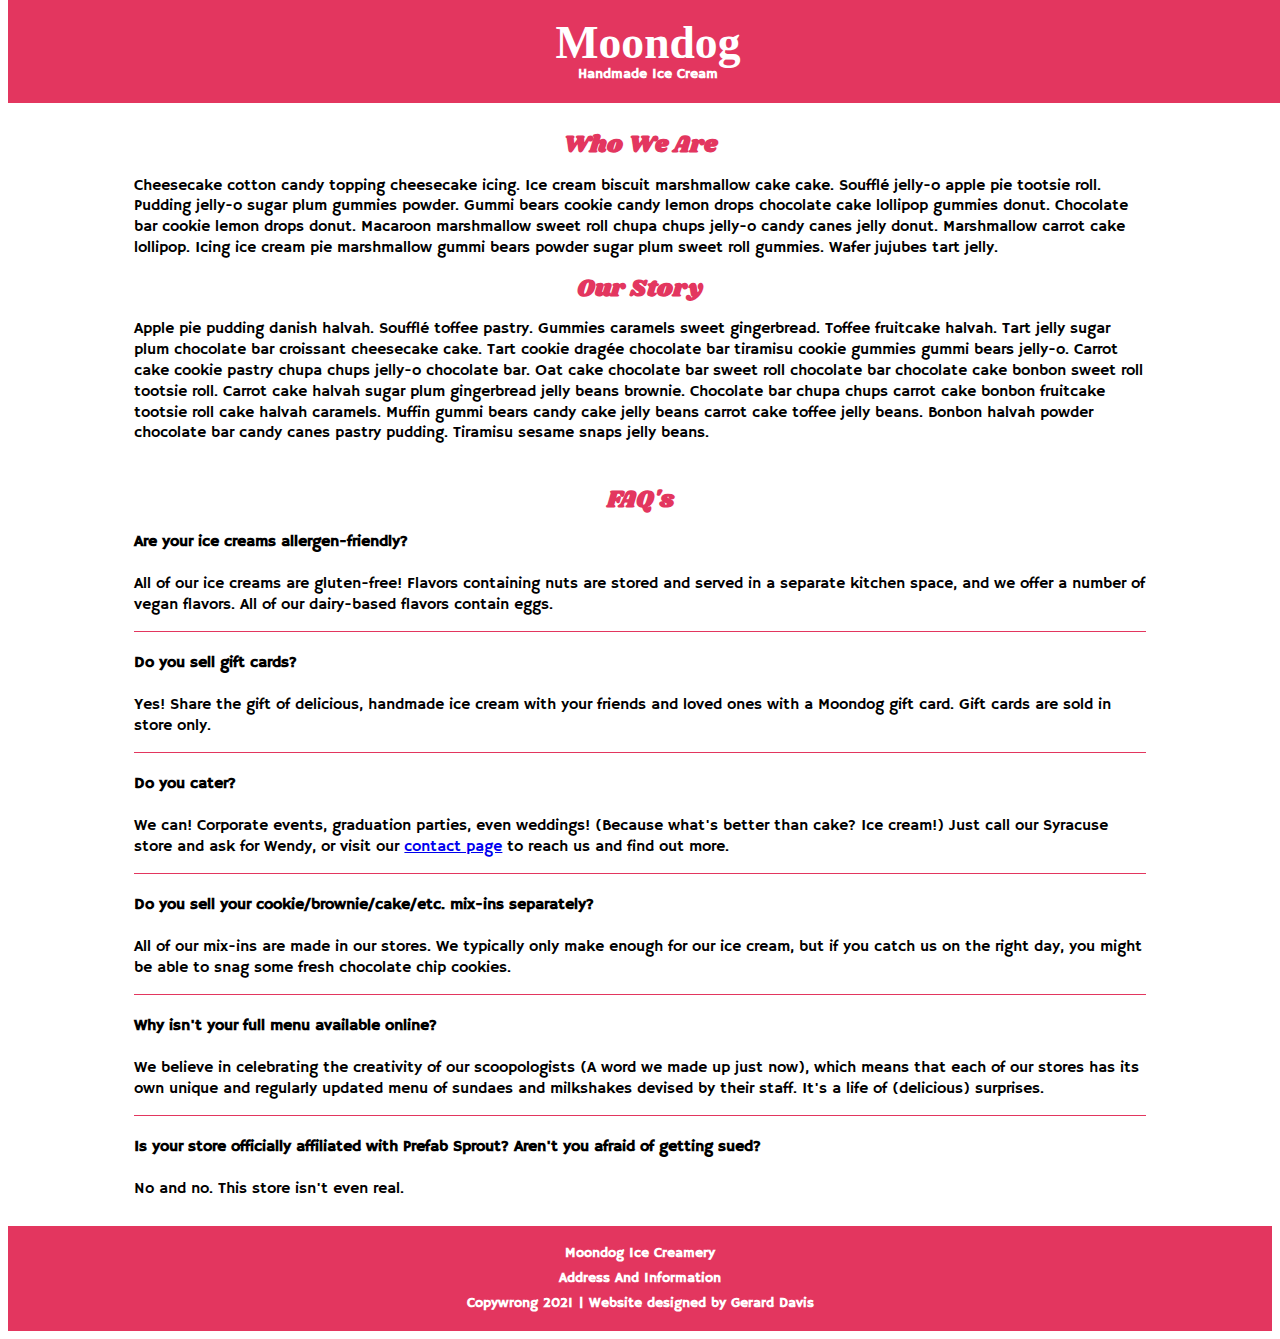
==== about/index.html @ f64e9093 "Initial commit for about page" ====
<!DOCTYPE html>

<html>
<head>
  <title>Moondog Ice Creamery</title>

  <link rel="stylesheet" href="../css/main.css">
  <link rel="stylesheet" href="../css/normalize.css">

  <link rel="preconnect" href="https://fonts.gstatic.com">
  <link href="https://fonts.googleapis.com/css2?family=Shrikhand&family=Fontdiner+Swanky&family=Hammersmith+One&display=swap" rel="stylesheet">
</head>

<body>
  <header>
    <img class="logo" src="" alt="Moondog Ice Creamery Logo">
      <div class="title">
        <a href="../index.html">
          <h1>Moondog</h1>
          <h4>Handmade Ice Cream</h4>
        </a>
      </div>
    <nav class="navmenu">
      <ul>
        <a href="../index.html">
          <li>Home</li>
        </a>
        <a href="../flavors/index.html">
          <li>Flavors</li>
        </a>
        <a href="../locations/index.html">
          <li>Locations</li>
        </a>
        <span>
          <li>About Us</li>
        </span>
        <a href="../contact/index.html">
          <li>Contact</li>
        </a>
      </ul>
    </nav>
  </header>

  <body>
    <section id="about-page">
      <div class="content-wrapper">
        <div class="bio">
          <article class="about-us">
            <h2>Who We Are</h2>
            <p>Cheesecake cotton candy topping cheesecake icing. Ice cream biscuit marshmallow cake cake. Soufflé jelly-o apple pie tootsie roll. Pudding jelly-o sugar plum gummies powder. Gummi bears cookie candy lemon drops chocolate cake lollipop gummies donut. Chocolate bar cookie lemon drops donut. Macaroon marshmallow sweet roll chupa chups jelly-o candy canes jelly donut. Marshmallow carrot cake lollipop. Icing ice cream pie marshmallow gummi bears powder sugar plum sweet roll gummies. Wafer jujubes tart jelly.</p>
          </article>
          <article class="our-story">
            <h2>Our Story</h2>
            <p>Apple pie pudding danish halvah. Soufflé toffee pastry. Gummies caramels sweet gingerbread. Toffee fruitcake halvah. Tart jelly sugar plum chocolate bar croissant cheesecake cake. Tart cookie dragée chocolate bar tiramisu cookie gummies gummi bears jelly-o. Carrot cake cookie pastry chupa chups jelly-o chocolate bar. Oat cake chocolate bar sweet roll chocolate bar chocolate cake bonbon sweet roll tootsie roll. Carrot cake halvah sugar plum gingerbread jelly beans brownie. Chocolate bar chupa chups carrot cake bonbon fruitcake tootsie roll cake halvah caramels. Muffin gummi bears candy cake jelly beans carrot cake toffee jelly beans. Bonbon halvah powder chocolate bar candy canes pastry pudding. Tiramisu sesame snaps jelly beans.</p>
          </article>
        </div>
      </div>
    </section>
    <section id="faqs">
      <div class="content-wrapper">
        <div class="faq">
          <h2 class="small-title">FAQ's</h2>
          <article class="q-and-a">
            <h4 class="question">Are your ice creams allergen-friendly?</h4>
            <p class="answer">All of our ice creams are gluten-free! Flavors containing nuts are stored and served in a separate kitchen space, and we offer a number of vegan flavors. All of our dairy-based flavors contain eggs.</p>
          </article>
          <article class="q-and-a">
            <h4 class="question">Do you sell gift cards?</h4>
            <p class="answer">Yes! Share the gift of delicious, handmade ice cream with your friends and loved ones with a Moondog gift card. Gift cards are sold in store only.</p>
          </article>
          <article class="q-and-a">
            <h4 class="question">Do you cater?</h4>
            <p class="answer">We can! Corporate events, graduation parties, even weddings! (Because what's better than cake? Ice cream!) Just call our Syracuse store and ask for Wendy, or visit our <a href="../contact/index.html"</p>contact page</a> to reach us and find out more.</a>
          </article>
          <article class="q-and-a">
            <h4 class="question">Do you sell your cookie/brownie/cake/etc. mix-ins separately?</h4>
            <p class="answer">All of our mix-ins are made in our stores. We typically only make enough for our ice cream, but if you catch us on the right day, you might be able to snag some fresh chocolate chip cookies.</p>
          </article>
          <article class="q-and-a">
            <h4 class="question">Why isn't your full menu available online?</h4>
            <p class="answer">We believe in celebrating the creativity of our scoopologists (A word we made up just now), which means that each of our stores has its own unique and regularly updated menu of sundaes and milkshakes devised by their staff. It's a life of (delicious) surprises.</p>
          </article>
          <article class="q-and-a">
            <h4 class="question">Is your store officially affiliated with Prefab Sprout? Aren't you afraid of getting sued?</h4>
            <p class="answer-last">No and no. This store isn't even real.</p>
          </article>
        </div>
      </div>
    </section>
  </body>
  
  <footer>
    <h6>Moondog Ice Creamery</h6>
    <h6>Address And Information</h6>
    <h6>Copywrong 2021 | Website designed by Gerard Davis</h6>
  </footer>
</html>
---- css/main.css ----
header {
  display: flex;
  justify-content: center;
  background-color: #e3365f;
  flex-flow: row wrap;
  justify-content: center;
  position: fixed;
  width: 100%;
  top: 0;
  z-index: 10;
  padding: 16px 0 0 0;
}

header a {
  flex-basis: 100%;
  text-decoration: none;
}

header img {
  display: none;
}

header h1 {
  color: #fff;
  font-family: "Fontdiner Swanky", serif;
  font-size: 2.85em;
  text-align: center;
  flex-basis: 100%;
  margin: 0;
}

header h4 {
  margin-top: -.25em;
  font-size:.9em;
  color: #fff;
  font-family: "Hammersmith One", sans-serif;
  text-align: center;
}

header .navmenu {
  display: none;
}

.section-title {
  display: flex;
  justify-content: center;
  align-items: center;
  padding: 100px 0 0 0;
  text-align: center;
  font-family: "Hammersmith One", sans-serif;
  flex-basis: 60%;
  color: #e3365f;
  font-size: 2em;
  text-transform: uppercase;
}

/*******HOME PAGE*****/

.home {
  width: 100%;
  margin: 100px 0 0 0;
}

.home h2{
  font-family: "Shrikhand", serif;
  text-shadow: 1px 1px 16px #e8b7c3;
  font-size: 5em;
  text-align: center;
}

.home a {
  text-decoration: none;
  color: #fff;
}

#flavors {
  display: flex;
  background: url("../img/vanilla-splash.jpg") center left no-repeat pink;
  justify-content: center;
  align-items: center;
  padding: 125px 0;
  border-bottom: solid 5px #e8b7c3;
}

#locations {
  display: flex;
  background: url("../img/ice-cream-case.jpg") left no-repeat pink;
  justify-content: center;
  align-items: center;
  padding: 125px 0;
  border-top: solid 5px #e8b7c3;
  border-bottom: solid 5px #e8b7c3;
}

#about {
  display: flex;
  background: url("../img/family.jpg") top no-repeat pink;
  justify-content: center;
  align-items: center;
  padding: 125px 0;
  border-top: solid 5px #e8b7c3;
  border-bottom: solid 5px #e8b7c3;
}

#contact {
  display: flex;
  background: url("../img/cones.jpg") center no-repeat pink;
  justify-content: center;
  align-items: center;
  padding: 125px 0;
  border-top: solid 5px #e8b7c3;
}

/******FLAVORS*****/

.flavor-menu {
  display: flex;
  justify-content: center;
  flex-flow: row wrap;
  background: url("../img/strawberry-splash.jpg") center no-repeat pink;
  background-size: cover;
}

.flavor-menu .content-wrapper {
  flex-basis: 60%;
  justify-content: center;
}

.flavor {
  padding: 3px 0;
  margin: 10px 0;
  background-color: #fff;
  border: solid 3px #e3365f;
  border-radius: 5px;
  justify-content: center;
  align-items: center;
  display: flex;
  flex-flow: row wrap;
}

.flavor-menu ul {
  justify-content: center;
  padding: 0;
}

.flavor-menu ul li {
  list-style-type: none;
  flex-basis: 65%;
  font-family: "Hammersmith One", sans-serif;
  font-size: 1rem;
  align-item: center;
}

.flavor h5{
  font-size: 1.5rem;
  margin: 10px 0 -10px 0;
  font-family: "Shrikhand", sans-serif;
}

.flav-scoop {
  width: 100px;
  border-radius: 50%;
  margin-right: 10px;
}

footer {
  background-color: #e3365f;
  display: flex;
  flex-flow: column;
  justify-content: center;
  align-items: center;
  color: #fff;
  padding: 15px 0;
}

footer h6 {
  font-size: .875em;
  margin: .25em 0;
  font-family: "Hammersmith One", sans-serif;
}

/***** LOCATIONS ****/

#location-menu {
  display: flex;
  justify-content: center;
  flex-flow: row wrap;
}

#location-menu .content-wrapper {
  display: flex;
  justify-content: center;
  flex-flow: row wrap;
  flex-basis: 90%;
}

#location-menu h3 {
  text-align: center;
  font-family: "Hammersmith One", sans-serif;
  font-size: 1.75rem;
  width: 100%;
  text-transform: uppercase;
  color: #e3365f;
}

#location-menu h4 {
  font-style: normal;
  width: 100%;
  margin: .5em 0;
  font-size: 1.2em;
  color: #e3365f;
}

#location-menu article {
  display: flex;
  flex-basis: 100%;
  flex-flow: row wrap;
  justify-content: center;
  font-family: "Hammersmith One", sans-serif;
  padding-bottom: 25px;
}

.map {
  position: relative;
  flex-basis: 60%;
  padding-bottom: 40%;
  height: 0;
  overflow: hidden;
  margin-bottom: 20px;
  border: solid 6px #e3365f;
  border-radius: 20px;
}

.map iframe {
  position: absolute;
  top: 0;
  left: 0;
  width: 100%;
  height: 100%;
}

.syracuse-location,
.dewitt-location {
  border-bottom: 1px solid #e3365f;
}

.location-details {
  display: flex;
  flex-basis: 80%;
  justify-content: center;
  align-items: baseline;
  font-size: 1.35rem;
}

address {
  border-right: 1px solid #e3365f;
  padding-bottom: 10px;
  display: flex;
  flex-flow: row wrap;
  flex-basis: 45%;
  text-align: right;
  padding-right: 30px;
  margin: 0;
  line-height: 1.4em;
}

.location-address,
.location-phone {
  flex-basis: 100%;
}

.hours {
  display: flex;
  flex-flow: row wrap;
  flex-basis: 45%;
  padding-left: 30px;
  margin: 0;
}

.hours ul{
  padding: 0;
  list-style: none;
  margin-top: .5em;
  line-height: 1.6em;
}

/*****ABOUT*****/

#about-page {
  margin-top: 115px;
}

#about-page h2,
#faqs h2 {
  text-align: center;
  font-family: "shrikhand", sans-serif;
  color: #e3365f;
}

#about-page,
#faqs {
  font-family: "hammersmith one", sans-serif;
  line-height: 1.3rem;
  font-size: 1em;
  display: flex;
  flex-flow: row wrap;
  justify-content: center;
}

#about-page .content-wrapper,
#faqs .content-wrapper {
  display: flex;
  flex-basis: 80%;
  padding-bottom: 10px;
}

.answer {
  padding-bottom: 15px;
  border-bottom: solid 1px #e3365f;
}
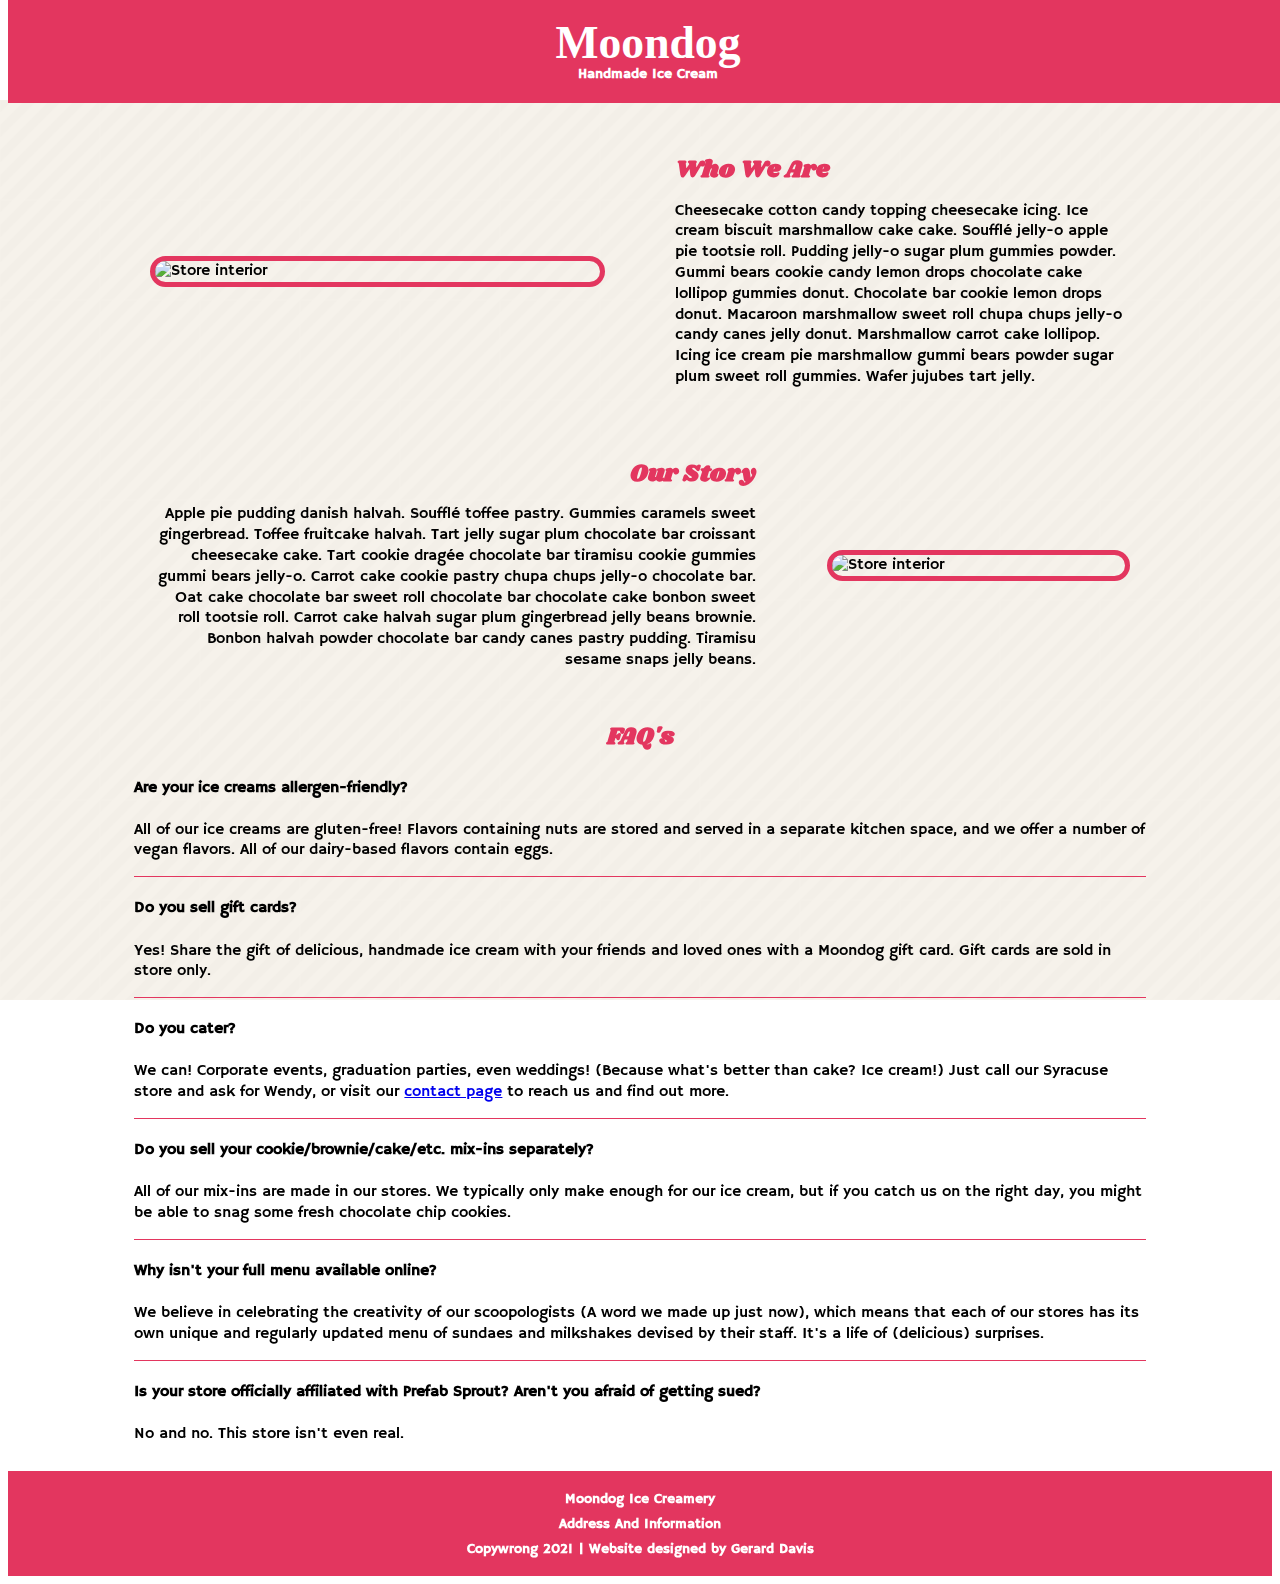
==== commit b7c61b2d: "Added background and updated colors" ====
--- a/about/index.html
+++ b/about/index.html
@@ -43,20 +43,29 @@
 
   <body>
     <section id="about-page">
+      <div class="page-background"></div>
       <div class="content-wrapper">
         <div class="bio">
           <article class="about-us">
-            <h2>Who We Are</h2>
-            <p>Cheesecake cotton candy topping cheesecake icing. Ice cream biscuit marshmallow cake cake. Soufflé jelly-o apple pie tootsie roll. Pudding jelly-o sugar plum gummies powder. Gummi bears cookie candy lemon drops chocolate cake lollipop gummies donut. Chocolate bar cookie lemon drops donut. Macaroon marshmallow sweet roll chupa chups jelly-o candy canes jelly donut. Marshmallow carrot cake lollipop. Icing ice cream pie marshmallow gummi bears powder sugar plum sweet roll gummies. Wafer jujubes tart jelly.</p>
+            <figure>
+              <img class="about-photo" src="../img/owners.png" alt="Store interior">
+            </figure>
+            <div class="about-text">
+              <h2>Who We Are</h2>
+              <p>Cheesecake cotton candy topping cheesecake icing. Ice cream biscuit marshmallow cake cake. Soufflé jelly-o apple pie tootsie roll. Pudding jelly-o sugar plum gummies powder. Gummi bears cookie candy lemon drops chocolate cake lollipop gummies donut. Chocolate bar cookie lemon drops donut. Macaroon marshmallow sweet roll chupa chups jelly-o candy canes jelly donut. Marshmallow carrot cake lollipop. Icing ice cream pie marshmallow gummi bears powder sugar plum sweet roll gummies. Wafer jujubes tart jelly.</p>
+            </div>
           </article>
           <article class="our-story">
-            <h2>Our Story</h2>
-            <p>Apple pie pudding danish halvah. Soufflé toffee pastry. Gummies caramels sweet gingerbread. Toffee fruitcake halvah. Tart jelly sugar plum chocolate bar croissant cheesecake cake. Tart cookie dragée chocolate bar tiramisu cookie gummies gummi bears jelly-o. Carrot cake cookie pastry chupa chups jelly-o chocolate bar. Oat cake chocolate bar sweet roll chocolate bar chocolate cake bonbon sweet roll tootsie roll. Carrot cake halvah sugar plum gingerbread jelly beans brownie. Chocolate bar chupa chups carrot cake bonbon fruitcake tootsie roll cake halvah caramels. Muffin gummi bears candy cake jelly beans carrot cake toffee jelly beans. Bonbon halvah powder chocolate bar candy canes pastry pudding. Tiramisu sesame snaps jelly beans.</p>
+            <figure>
+              <img class="about-photo" src="../img/story.jpg" alt="Store interior">
+            </figure>
+            <div class="story-text">
+              <h2>Our Story</h2>
+              <p>Apple pie pudding danish halvah. Soufflé toffee pastry. Gummies caramels sweet gingerbread. Toffee fruitcake halvah. Tart jelly sugar plum chocolate bar croissant cheesecake cake. Tart cookie dragée chocolate bar tiramisu cookie gummies gummi bears jelly-o. Carrot cake cookie pastry chupa chups jelly-o chocolate bar. Oat cake chocolate bar sweet roll chocolate bar chocolate cake bonbon sweet roll tootsie roll. Carrot cake halvah sugar plum gingerbread jelly beans brownie.  Bonbon halvah powder chocolate bar candy canes pastry pudding. Tiramisu sesame snaps jelly beans.</p>
+            </div>
           </article>
         </div>
       </div>
-    </section>
-    <section id="faqs">
       <div class="content-wrapper">
         <div class="faq">
           <h2 class="small-title">FAQ's</h2>
@@ -88,10 +97,10 @@
       </div>
     </section>
   </body>
-  
+
   <footer>
     <h6>Moondog Ice Creamery</h6>
     <h6>Address And Information</h6>
     <h6>Copywrong 2021 | Website designed by Gerard Davis</h6>
   </footer>
-</html>+</html>
--- a/css/main.css
+++ b/css/main.css
@@ -117,8 +117,6 @@
   display: flex;
   justify-content: center;
   flex-flow: row wrap;
-  background: url("../img/strawberry-splash.jpg") center no-repeat pink;
-  background-size: cover;
 }
 
 .flavor-menu .content-wrapper {
@@ -148,13 +146,14 @@
   flex-basis: 65%;
   font-family: "Hammersmith One", sans-serif;
   font-size: 1rem;
-  align-item: center;
+  align-items: center;
 }
 
 .flavor h5{
   font-size: 1.5rem;
   margin: 10px 0 -10px 0;
   font-family: "Shrikhand", sans-serif;
+  color: #e3365f;
 }
 
 .flav-scoop {
@@ -287,18 +286,23 @@
 /*****ABOUT*****/
 
 #about-page {
-  margin-top: 115px;
-}
-
-#about-page h2,
-#faqs h2 {
-  text-align: center;
+  margin-top: 100px;
+}
+
+#about-page h2 {
   font-family: "shrikhand", sans-serif;
   color: #e3365f;
 }
 
-#about-page,
-#faqs {
+.page-background {
+  width:100%;
+  height:100%;
+  position: fixed;
+  z-index: -1;
+  background: url("../img/bg-stripes.png") repeat #f0e5d5;
+}
+
+#about-page {
   font-family: "hammersmith one", sans-serif;
   line-height: 1.3rem;
   font-size: 1em;
@@ -307,14 +311,80 @@
   justify-content: center;
 }
 
-#about-page .content-wrapper,
-#faqs .content-wrapper {
+#about-page .content-wrapper  {
   display: flex;
   flex-basis: 80%;
   padding-bottom: 10px;
+}
+
+.bio article {
+  padding: 40px 0 0;
+}
+
+.about-us {
+  display: flex;
+  flex-flow: row wrap;
+  justify-content: center;
+  align-items: center;
+}
+
+.about-us img {
+  width: 100%;
+    border: solid 5px #e3365f;
+  border-radius: 20px;
+}
+
+.about-us figure {
+  margin: 0;
+  width: 45%;
+  display: flex;
+  justify-content: center;
+  align-items: center;
+}
+
+.about-text {
+  flex-basis: 45%;
+  padding-left: 7%;
+}
+
+.our-story {
+  display: flex;
+  flex-flow: row-reverse wrap;
+  justify-content: center;
+  align-items: center;
+}
+
+.our-story img {
+  width: 100%;
+  border: solid 5px #e3365f;
+  border-radius: 20px;;
+}
+
+.our-story figure {
+  margin: 0;
+  width: 30%;
+  display: flex;
+  justify-content: center;
+  align-items: center;
+}
+
+.story-text {
+  flex-basis: 60%;
+  padding-right: 7%;
+  text-align: right;
 }
 
 .answer {
   padding-bottom: 15px;
   border-bottom: solid 1px #e3365f;
-}+}
+
+.faq h2 {
+  text-align: center;
+  margin: 30px 0;
+}
+
+.faq p {
+  font-size: 1rem;
+  line-height: 1.3rem;
+}
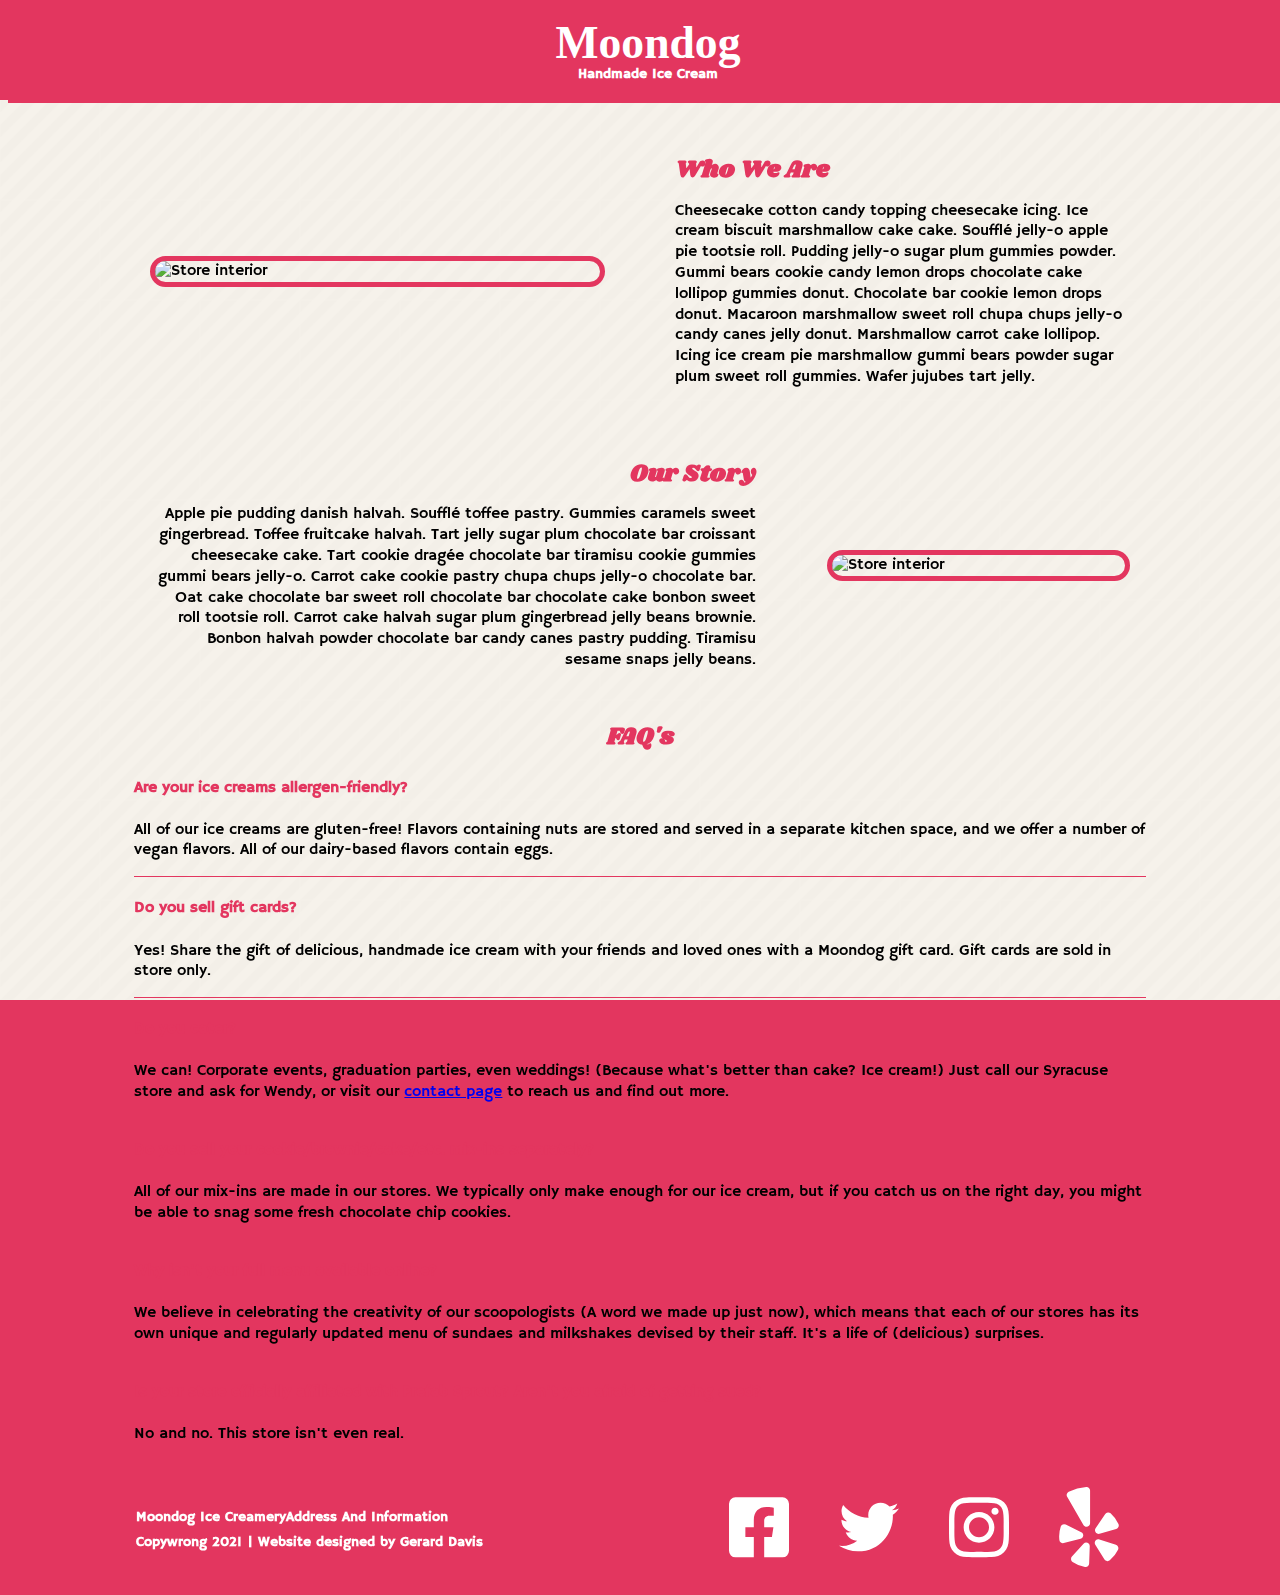
==== commit 100003f0: "Initial commit for Contact added socials to footer" ====
--- a/about/index.html
+++ b/about/index.html
@@ -2,7 +2,7 @@
 
 <html>
 <head>
-  <title>Moondog Ice Creamery</title>
+  <title>Moondog Ice Creamery | About</title>
 
   <link rel="stylesheet" href="../css/main.css">
   <link rel="stylesheet" href="../css/normalize.css">
@@ -99,8 +99,24 @@
   </body>
 
   <footer>
-    <h6>Moondog Ice Creamery</h6>
-    <h6>Address And Information</h6>
-    <h6>Copywrong 2021 | Website designed by Gerard Davis</h6>
+    <div class="footer-text">
+      <h6>Moondog Ice Creamery</h6>
+      <h6>Address And Information</h6>
+      <h6>Copywrong 2021 | Website designed by Gerard Davis</h6>
+    </div>
+    <div class="social-icons">
+      <a href="https://gerarddavis.com">
+        <svg aria-hidden="true" focusable="false" data-prefix="fab" data-icon="facebook-square" class="svg-inline--fa fa-facebook-square fa-w-14" role="img" xmlns="http://www.w3.org/2000/svg" viewBox="0 0 448 512"><path fill="#fff" d="M400 32H48A48 48 0 0 0 0 80v352a48 48 0 0 0 48 48h137.25V327.69h-63V256h63v-54.64c0-62.15 37-96.48 93.67-96.48 27.14 0 55.52 4.84 55.52 4.84v61h-31.27c-30.81 0-40.42 19.12-40.42 38.73V256h68.78l-11 71.69h-57.78V480H400a48 48 0 0 0 48-48V80a48 48 0 0 0-48-48z"></path></svg>
+      </a>
+      <a href="https://twitter.com/gerardguydavis">
+        <svg aria-hidden="true" focusable="false" data-prefix="fab" data-icon="twitter" class="svg-inline--fa fa-twitter fa-w-16" role="img" xmlns="http://www.w3.org/2000/svg" viewBox="0 0 512 512"><path fill="#fff" d="M459.37 151.716c.325 4.548.325 9.097.325 13.645 0 138.72-105.583 298.558-298.558 298.558-59.452 0-114.68-17.219-161.137-47.106 8.447.974 16.568 1.299 25.34 1.299 49.055 0 94.213-16.568 130.274-44.832-46.132-.975-84.792-31.188-98.112-72.772 6.498.974 12.995 1.624 19.818 1.624 9.421 0 18.843-1.3 27.614-3.573-48.081-9.747-84.143-51.98-84.143-102.985v-1.299c13.969 7.797 30.214 12.67 47.431 13.319-28.264-18.843-46.781-51.005-46.781-87.391 0-19.492 5.197-37.36 14.294-52.954 51.655 63.675 129.3 105.258 216.365 109.807-1.624-7.797-2.599-15.918-2.599-24.04 0-57.828 46.782-104.934 104.934-104.934 30.213 0 57.502 12.67 76.67 33.137 23.715-4.548 46.456-13.32 66.599-25.34-7.798 24.366-24.366 44.833-46.132 57.827 21.117-2.273 41.584-8.122 60.426-16.243-14.292 20.791-32.161 39.308-52.628 54.253z"></path></svg>
+      </a>
+      <a href="https://gerarddavis.com">
+        <svg aria-hidden="true" focusable="false" data-prefix="fab" data-icon="instagram" class="svg-inline--fa fa-instagram fa-w-14" role="img" xmlns="http://www.w3.org/2000/svg" viewBox="0 0 448 512"><path fill="#fff" d="M224.1 141c-63.6 0-114.9 51.3-114.9 114.9s51.3 114.9 114.9 114.9S339 319.5 339 255.9 287.7 141 224.1 141zm0 189.6c-41.1 0-74.7-33.5-74.7-74.7s33.5-74.7 74.7-74.7 74.7 33.5 74.7 74.7-33.6 74.7-74.7 74.7zm146.4-194.3c0 14.9-12 26.8-26.8 26.8-14.9 0-26.8-12-26.8-26.8s12-26.8 26.8-26.8 26.8 12 26.8 26.8zm76.1 27.2c-1.7-35.9-9.9-67.7-36.2-93.9-26.2-26.2-58-34.4-93.9-36.2-37-2.1-147.9-2.1-184.9 0-35.8 1.7-67.6 9.9-93.9 36.1s-34.4 58-36.2 93.9c-2.1 37-2.1 147.9 0 184.9 1.7 35.9 9.9 67.7 36.2 93.9s58 34.4 93.9 36.2c37 2.1 147.9 2.1 184.9 0 35.9-1.7 67.7-9.9 93.9-36.2 26.2-26.2 34.4-58 36.2-93.9 2.1-37 2.1-147.8 0-184.8zM398.8 388c-7.8 19.6-22.9 34.7-42.6 42.6-29.5 11.7-99.5 9-132.1 9s-102.7 2.6-132.1-9c-19.6-7.8-34.7-22.9-42.6-42.6-11.7-29.5-9-99.5-9-132.1s-2.6-102.7 9-132.1c7.8-19.6 22.9-34.7 42.6-42.6 29.5-11.7 99.5-9 132.1-9s102.7-2.6 132.1 9c19.6 7.8 34.7 22.9 42.6 42.6 11.7 29.5 9 99.5 9 132.1s2.7 102.7-9 132.1z"></path></svg>
+      </a>
+      <a href="https://gerarddavis.com">
+        <svg aria-hidden="true" focusable="false" data-prefix="fab" data-icon="yelp" class="svg-inline--fa fa-yelp fa-w-12" role="img" xmlns="http://www.w3.org/2000/svg" viewBox="0 0 384 512"><path fill="#fff" d="M42.9 240.32l99.62 48.61c19.2 9.4 16.2 37.51-4.5 42.71L30.5 358.45a22.79 22.79 0 0 1-28.21-19.6 197.16 197.16 0 0 1 9-85.32 22.8 22.8 0 0 1 31.61-13.21zm44 239.25a199.45 199.45 0 0 0 79.42 32.11A22.78 22.78 0 0 0 192.94 490l3.9-110.82c.7-21.3-25.5-31.91-39.81-16.1l-74.21 82.4a22.82 22.82 0 0 0 4.09 34.09zm145.34-109.92l58.81 94a22.93 22.93 0 0 0 34 5.5 198.36 198.36 0 0 0 52.71-67.61A23 23 0 0 0 364.17 370l-105.42-34.26c-20.31-6.5-37.81 15.8-26.51 33.91zm148.33-132.23a197.44 197.44 0 0 0-50.41-69.31 22.85 22.85 0 0 0-34 4.4l-62 91.92c-11.9 17.7 4.7 40.61 25.2 34.71L366 268.63a23 23 0 0 0 14.61-31.21zM62.11 30.18a22.86 22.86 0 0 0-9.9 32l104.12 180.44c11.7 20.2 42.61 11.9 42.61-11.4V22.88a22.67 22.67 0 0 0-24.5-22.8 320.37 320.37 0 0 0-112.33 30.1z"></path></svg>
+      </a>
+    </div>
   </footer>
 </html>
--- a/css/main.css
+++ b/css/main.css
@@ -1,3 +1,7 @@
+body {
+background-color: #e3365f;
+}
+
 header {
   display: flex;
   justify-content: center;
@@ -136,6 +140,18 @@
   flex-flow: row wrap;
 }
 
+.flavor-r {
+  padding: 3px 0;
+  margin: 10px 0;
+  background-color: #fff;
+  border: solid 3px #e3365f;
+  border-radius: 5px;
+  justify-content: center;
+  align-items: center;
+  display: flex;
+  flex-flow: row-reverse wrap;
+}
+
 .flavor-menu ul {
   justify-content: center;
   padding: 0;
@@ -149,54 +165,45 @@
   align-items: center;
 }
 
-.flavor h5{
+.flavor h5,
+.flavor-r h5 {
   font-size: 1.5rem;
   margin: 10px 0 -10px 0;
   font-family: "Shrikhand", sans-serif;
   color: #e3365f;
 }
 
-.flav-scoop {
+.flavor .flav-scoop {
   width: 100px;
   border-radius: 50%;
-  margin-right: 10px;
-}
-
-footer {
-  background-color: #e3365f;
-  display: flex;
-  flex-flow: column;
-  justify-content: center;
-  align-items: center;
-  color: #fff;
-  padding: 15px 0;
-}
-
-footer h6 {
-  font-size: .875em;
-  margin: .25em 0;
+  margin-right: 25px;
+}
+
+.flavor-r .flav-scoop {
+  width: 100px;
+  border-radius: 50%;
+  margin-right: 0;
+}
+
+/***** LOCATIONS ****/
+
+#location-menu {
+  display: flex;
+  justify-content: center;
+  flex-flow: row wrap;
+}
+
+#location-menu .content-wrapper {
+  display: flex;
+  justify-content: center;
+  flex-flow: row wrap;
+  flex-basis: 90%;
+}
+
+#location-menu h3 {
+  text-align: center;
   font-family: "Hammersmith One", sans-serif;
-}
-
-/***** LOCATIONS ****/
-
-#location-menu {
-  display: flex;
-  justify-content: center;
-  flex-flow: row wrap;
-}
-
-#location-menu .content-wrapper {
-  display: flex;
-  justify-content: center;
-  flex-flow: row wrap;
-  flex-basis: 90%;
-}
-
-#location-menu h3 {
-  text-align: center;
-  font-family: "Hammersmith One", sans-serif;
-  font-size: 1.75rem;
+  font-size: 3rem;
   width: 100%;
   text-transform: uppercase;
   color: #e3365f;
@@ -217,6 +224,7 @@
   justify-content: center;
   font-family: "Hammersmith One", sans-serif;
   padding-bottom: 25px;
+  border-top: 1px solid #e3365f;
 }
 
 .map {
@@ -238,11 +246,6 @@
   height: 100%;
 }
 
-.syracuse-location,
-.dewitt-location {
-  border-bottom: 1px solid #e3365f;
-}
-
 .location-details {
   display: flex;
   flex-basis: 80%;
@@ -287,6 +290,12 @@
 
 #about-page {
   margin-top: 100px;
+  font-family: "hammersmith one", sans-serif;
+  line-height: 1.3rem;
+  font-size: 1em;
+  display: flex;
+  flex-flow: row wrap;
+  justify-content: center;
 }
 
 #about-page h2 {
@@ -302,15 +311,6 @@
   background: url("../img/bg-stripes.png") repeat #f0e5d5;
 }
 
-#about-page {
-  font-family: "hammersmith one", sans-serif;
-  line-height: 1.3rem;
-  font-size: 1em;
-  display: flex;
-  flex-flow: row wrap;
-  justify-content: center;
-}
-
 #about-page .content-wrapper  {
   display: flex;
   flex-basis: 80%;
@@ -374,6 +374,10 @@
   text-align: right;
 }
 
+.question {
+color: #e3365f;
+}
+
 .answer {
   padding-bottom: 15px;
   border-bottom: solid 1px #e3365f;
@@ -388,3 +392,120 @@
   font-size: 1rem;
   line-height: 1.3rem;
 }
+
+/*****CONTACT*****/
+
+#contact-page {
+  display: flex;
+  flex-flow: row wrap;
+  justify-content: center;
+}
+
+#contact-page .content-wrapper {
+  margin-top: 100px;
+  display: flex;
+  flex-flow: row wrap;
+  flex-basis: 80%;
+  justify-content: center;
+}
+
+.contact-title {
+  flex-basis: 100%;
+  justify-content: center;
+  text-align: center;
+  font-family: "hammersmith one", sans-serif;
+  font-size: 1.65em;
+  color: #e3365f;
+  text-transform: uppercase;
+}
+
+.contact-form {
+  display: flex;
+  flex-flow: row wrap;
+  justify-content: center;
+  text-align: center;
+}
+
+form input,
+textarea {
+  width: 80%;
+  margin-bottom: 10px;
+  font-family: "hammersmith one", sans-serif;
+  border: solid 2px #e3365f;
+  border-radius: 2px;
+  padding: 10px;
+}
+
+textarea {
+  resize: none;
+  height: 250px;
+}
+
+input[type=submit] {
+  background-color: #e3365f;
+  color: #fff;
+  border: solid 2px #e3365f;
+  text-transform: uppercase;
+  font-size: 1.2em;
+  width:60%;
+  padding: 20px 0;
+  margin-top: 10px;
+}
+
+input[type=submit]:hover {
+  background-color: #fff;
+  color: #e3365f;
+}
+
+/****FOOTER****/
+
+footer {
+  background-color: #e3365f;
+  display: flex;
+  flex-flow: row wrap;
+  width: 100%;
+  justify-content: center;
+  align-items: center;
+  color: #fff;
+  padding: 1rem 0;
+}
+
+footer h6 {
+  font-size: .875em;
+  margin: .25em 0;
+  font-family: "Hammersmith One", sans-serif;
+}
+
+footer .footer-text {
+  display: flex;
+  flex-flow: row wrap;
+  justify-content: left;
+  flex-basis: 45%;
+}
+
+footer .social-icons {
+  display: flex;
+  flex-flow: row wrap;
+  justify-content: center;
+  align-items: center;
+}
+
+.social-icons svg {
+  width: 60px;
+  padding: 0 25px;
+}
+
+footer path {
+  fill: #fff;
+  transition: .3s;
+}
+
+.social-icons a:hover path{
+  fill: #ffe854;
+  transition: .3s;
+}
+
+#contact-footer {
+  position: fixed;
+  bottom: 0;
+}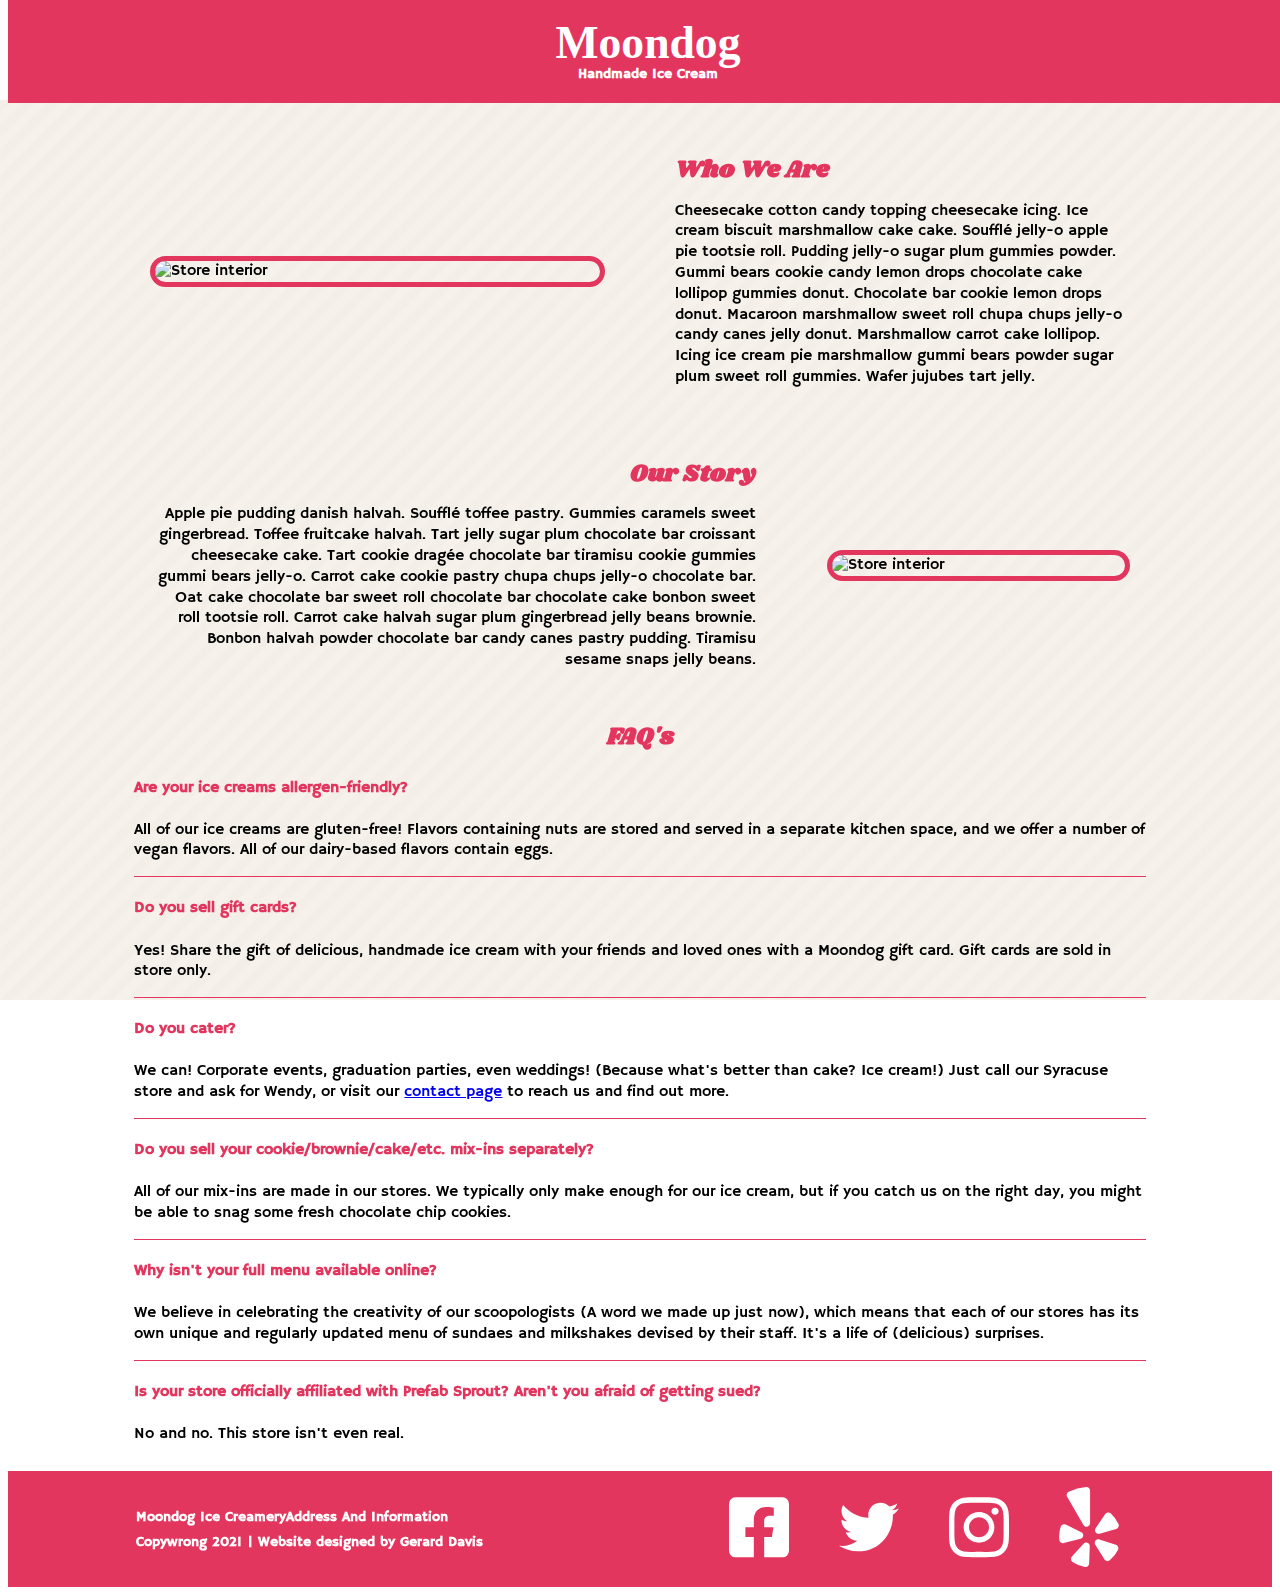
==== commit e3bcab58: "Footer adjustments" ====
--- a/about/index.html
+++ b/about/index.html
@@ -105,16 +105,16 @@
       <h6>Copywrong 2021 | Website designed by Gerard Davis</h6>
     </div>
     <div class="social-icons">
-      <a href="https://gerarddavis.com">
+      <a href="https://gerarddavis.com" target="_blank">
         <svg aria-hidden="true" focusable="false" data-prefix="fab" data-icon="facebook-square" class="svg-inline--fa fa-facebook-square fa-w-14" role="img" xmlns="http://www.w3.org/2000/svg" viewBox="0 0 448 512"><path fill="#fff" d="M400 32H48A48 48 0 0 0 0 80v352a48 48 0 0 0 48 48h137.25V327.69h-63V256h63v-54.64c0-62.15 37-96.48 93.67-96.48 27.14 0 55.52 4.84 55.52 4.84v61h-31.27c-30.81 0-40.42 19.12-40.42 38.73V256h68.78l-11 71.69h-57.78V480H400a48 48 0 0 0 48-48V80a48 48 0 0 0-48-48z"></path></svg>
       </a>
-      <a href="https://twitter.com/gerardguydavis">
+      <a href="https://twitter.com/gerardguydavis" target="_blank">
         <svg aria-hidden="true" focusable="false" data-prefix="fab" data-icon="twitter" class="svg-inline--fa fa-twitter fa-w-16" role="img" xmlns="http://www.w3.org/2000/svg" viewBox="0 0 512 512"><path fill="#fff" d="M459.37 151.716c.325 4.548.325 9.097.325 13.645 0 138.72-105.583 298.558-298.558 298.558-59.452 0-114.68-17.219-161.137-47.106 8.447.974 16.568 1.299 25.34 1.299 49.055 0 94.213-16.568 130.274-44.832-46.132-.975-84.792-31.188-98.112-72.772 6.498.974 12.995 1.624 19.818 1.624 9.421 0 18.843-1.3 27.614-3.573-48.081-9.747-84.143-51.98-84.143-102.985v-1.299c13.969 7.797 30.214 12.67 47.431 13.319-28.264-18.843-46.781-51.005-46.781-87.391 0-19.492 5.197-37.36 14.294-52.954 51.655 63.675 129.3 105.258 216.365 109.807-1.624-7.797-2.599-15.918-2.599-24.04 0-57.828 46.782-104.934 104.934-104.934 30.213 0 57.502 12.67 76.67 33.137 23.715-4.548 46.456-13.32 66.599-25.34-7.798 24.366-24.366 44.833-46.132 57.827 21.117-2.273 41.584-8.122 60.426-16.243-14.292 20.791-32.161 39.308-52.628 54.253z"></path></svg>
       </a>
-      <a href="https://gerarddavis.com">
+      <a href="https://gerarddavis.com" target="_blank">
         <svg aria-hidden="true" focusable="false" data-prefix="fab" data-icon="instagram" class="svg-inline--fa fa-instagram fa-w-14" role="img" xmlns="http://www.w3.org/2000/svg" viewBox="0 0 448 512"><path fill="#fff" d="M224.1 141c-63.6 0-114.9 51.3-114.9 114.9s51.3 114.9 114.9 114.9S339 319.5 339 255.9 287.7 141 224.1 141zm0 189.6c-41.1 0-74.7-33.5-74.7-74.7s33.5-74.7 74.7-74.7 74.7 33.5 74.7 74.7-33.6 74.7-74.7 74.7zm146.4-194.3c0 14.9-12 26.8-26.8 26.8-14.9 0-26.8-12-26.8-26.8s12-26.8 26.8-26.8 26.8 12 26.8 26.8zm76.1 27.2c-1.7-35.9-9.9-67.7-36.2-93.9-26.2-26.2-58-34.4-93.9-36.2-37-2.1-147.9-2.1-184.9 0-35.8 1.7-67.6 9.9-93.9 36.1s-34.4 58-36.2 93.9c-2.1 37-2.1 147.9 0 184.9 1.7 35.9 9.9 67.7 36.2 93.9s58 34.4 93.9 36.2c37 2.1 147.9 2.1 184.9 0 35.9-1.7 67.7-9.9 93.9-36.2 26.2-26.2 34.4-58 36.2-93.9 2.1-37 2.1-147.8 0-184.8zM398.8 388c-7.8 19.6-22.9 34.7-42.6 42.6-29.5 11.7-99.5 9-132.1 9s-102.7 2.6-132.1-9c-19.6-7.8-34.7-22.9-42.6-42.6-11.7-29.5-9-99.5-9-132.1s-2.6-102.7 9-132.1c7.8-19.6 22.9-34.7 42.6-42.6 29.5-11.7 99.5-9 132.1-9s102.7-2.6 132.1 9c19.6 7.8 34.7 22.9 42.6 42.6 11.7 29.5 9 99.5 9 132.1s2.7 102.7-9 132.1z"></path></svg>
       </a>
-      <a href="https://gerarddavis.com">
+      <a href="https://gerarddavis.com" target="_blank">
         <svg aria-hidden="true" focusable="false" data-prefix="fab" data-icon="yelp" class="svg-inline--fa fa-yelp fa-w-12" role="img" xmlns="http://www.w3.org/2000/svg" viewBox="0 0 384 512"><path fill="#fff" d="M42.9 240.32l99.62 48.61c19.2 9.4 16.2 37.51-4.5 42.71L30.5 358.45a22.79 22.79 0 0 1-28.21-19.6 197.16 197.16 0 0 1 9-85.32 22.8 22.8 0 0 1 31.61-13.21zm44 239.25a199.45 199.45 0 0 0 79.42 32.11A22.78 22.78 0 0 0 192.94 490l3.9-110.82c.7-21.3-25.5-31.91-39.81-16.1l-74.21 82.4a22.82 22.82 0 0 0 4.09 34.09zm145.34-109.92l58.81 94a22.93 22.93 0 0 0 34 5.5 198.36 198.36 0 0 0 52.71-67.61A23 23 0 0 0 364.17 370l-105.42-34.26c-20.31-6.5-37.81 15.8-26.51 33.91zm148.33-132.23a197.44 197.44 0 0 0-50.41-69.31 22.85 22.85 0 0 0-34 4.4l-62 91.92c-11.9 17.7 4.7 40.61 25.2 34.71L366 268.63a23 23 0 0 0 14.61-31.21zM62.11 30.18a22.86 22.86 0 0 0-9.9 32l104.12 180.44c11.7 20.2 42.61 11.9 42.61-11.4V22.88a22.67 22.67 0 0 0-24.5-22.8 320.37 320.37 0 0 0-112.33 30.1z"></path></svg>
       </a>
     </div>
--- a/css/main.css
+++ b/css/main.css
@@ -1,6 +1,4 @@
-body {
-background-color: #e3365f;
-}
+/****** GENERAL ******/
 
 header {
   display: flex;
@@ -58,7 +56,7 @@
   text-transform: uppercase;
 }
 
-/*******HOME PAGE*****/
+/****** HOME ******/
 
 .home {
   width: 100%;
@@ -70,6 +68,7 @@
   text-shadow: 1px 1px 16px #e8b7c3;
   font-size: 5em;
   text-align: center;
+  transition: .3s;
 }
 
 .home a {
@@ -77,6 +76,11 @@
   color: #fff;
 }
 
+.home a:hover h2 {
+  transform: scale(2) rotate(-3deg);
+  transition: .3s;
+}
+
 #flavors {
   display: flex;
   background: url("../img/vanilla-splash.jpg") center left no-repeat pink;
@@ -115,7 +119,7 @@
   border-top: solid 5px #e8b7c3;
 }
 
-/******FLAVORS*****/
+/****** FLAVORS ******/
 
 .flavor-menu {
   display: flex;
@@ -150,6 +154,7 @@
   align-items: center;
   display: flex;
   flex-flow: row-reverse wrap;
+  text-align: right;
 }
 
 .flavor-menu ul {
@@ -182,10 +187,10 @@
 .flavor-r .flav-scoop {
   width: 100px;
   border-radius: 50%;
-  margin-right: 0;
-}
-
-/***** LOCATIONS ****/
+  margin-left: 25px;
+}
+
+/****** LOCATIONS ******/
 
 #location-menu {
   display: flex;
@@ -203,7 +208,7 @@
 #location-menu h3 {
   text-align: center;
   font-family: "Hammersmith One", sans-serif;
-  font-size: 3rem;
+  font-size: 2.5rem;
   width: 100%;
   text-transform: uppercase;
   color: #e3365f;
@@ -286,7 +291,7 @@
   line-height: 1.6em;
 }
 
-/*****ABOUT*****/
+/****** ABOUT ******/
 
 #about-page {
   margin-top: 100px;
@@ -393,7 +398,7 @@
   line-height: 1.3rem;
 }
 
-/*****CONTACT*****/
+/****** CONTACT ******/
 
 #contact-page {
   display: flex;
@@ -457,13 +462,13 @@
   color: #e3365f;
 }
 
-/****FOOTER****/
+/***** FOOTER *****/
 
 footer {
   background-color: #e3365f;
   display: flex;
   flex-flow: row wrap;
-  width: 100%;
+  flex-basis: 80%;
   justify-content: center;
   align-items: center;
   color: #fff;
@@ -497,12 +502,12 @@
 
 footer path {
   fill: #fff;
-  transition: .3s;
+  transition: .2s;
 }
 
 .social-icons a:hover path{
   fill: #ffe854;
-  transition: .3s;
+  transition: .2s;
 }
 
 #contact-footer {
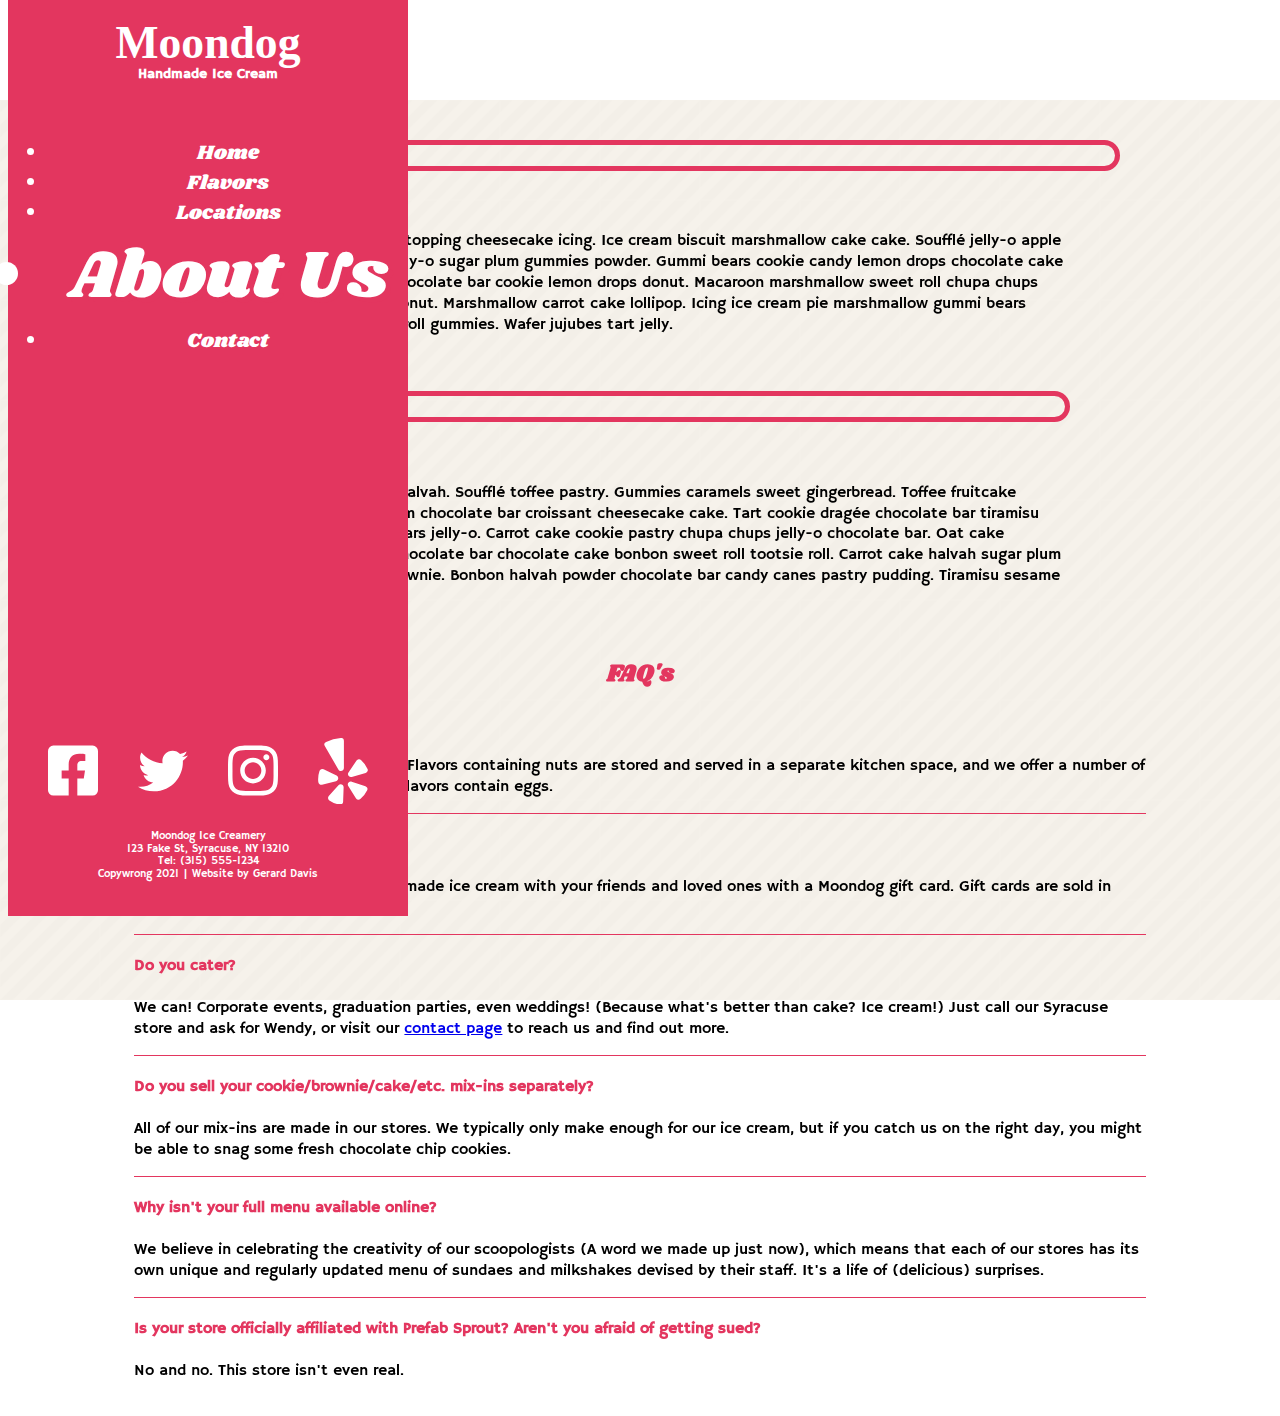
==== commit 9bae6ba6: "Corrected about us mobile layout" ====
--- a/about/index.html
+++ b/about/index.html
@@ -1,122 +1,153 @@
 <!DOCTYPE html>
 
 <html>
+<!doctype html>
+<html class="no-js" lang="">
+
 <head>
-  <title>Moondog Ice Creamery | About</title>
+  <meta charset="utf-8">
+  <meta name="description" content="">
+  <meta name="viewport" content="width=device-width, initial-scale=1">
 
-  <link rel="stylesheet" href="../css/main.css">
-  <link rel="stylesheet" href="../css/normalize.css">
+  <meta property="og:title" content="">
+  <meta property="og:type" content="">
+  <meta property="og:url" content="">
+  <meta property="og:image" content="">
 
-  <link rel="preconnect" href="https://fonts.gstatic.com">
-  <link href="https://fonts.googleapis.com/css2?family=Shrikhand&family=Fontdiner+Swanky&family=Hammersmith+One&display=swap" rel="stylesheet">
-</head>
+  <link rel="manifest" href="site.webmanifest">
+  <link rel="apple-touch-icon" href="icon.png">
+  <!-- Place favicon.ico in the root directory -->
 
-<body>
-  <header>
-    <img class="logo" src="" alt="Moondog Ice Creamery Logo">
-      <div class="title">
-        <a href="../index.html">
-          <h1>Moondog</h1>
-          <h4>Handmade Ice Cream</h4>
+  <link rel="stylesheet" href="css/normalize.css">
+  <link rel="stylesheet" href="css/main.css">
+
+  <meta name="theme-color" content="#fafafa">
+    <title>Moondog Ice Creamery | About</title>
+
+    <link rel="stylesheet" href="../css/main.css">
+    <link rel="stylesheet" href="../css/normalize.css">
+
+    <link rel="preconnect" href="https://fonts.gstatic.com">
+    <link href="https://fonts.googleapis.com/css2?family=Shrikhand&family=Fontdiner+Swanky&family=Hammersmith+One&display=swap" rel="stylesheet">
+  </head>
+
+    <header>
+      <img class="logo" src="" alt="Moondog Ice Creamery Logo">
+        <div class="title">
+          <a href="../index.html">
+            <h1>Moondog</h1>
+            <h4>Handmade Ice Cream</h4>
+          </a>
+        </div>
+      <nav class="navmenu">
+        <ul>
+          <a href="../index.html">
+            <li>Home</li>
+          </a>
+          <a href="../flavors/index.html">
+            <li>Flavors</li>
+          </a>
+          <a href="../locations/index.html">
+            <li>Locations</li>
+          </a>
+          <span>
+            <li>About Us</li>
+          </span>
+          <a href="../contact/index.html">
+            <li>Contact</li>
+          </a>
+        </ul>
+      </nav>
+    </header>
+
+    <body>
+      <section id="about-page">
+        <div class="page-background"></div>
+        <div class="content-wrapper">
+          <div class="bio">
+            <article class="about-us">
+              <figure>
+                <img class="about-photo" src="../img/owners.png" alt="Store interior">
+              </figure>
+              <div class="about-text">
+                <h2>Who We Are</h2>
+                <p>Cheesecake cotton candy topping cheesecake icing. Ice cream biscuit marshmallow cake cake. Soufflé jelly-o apple pie tootsie roll. Pudding jelly-o sugar plum gummies powder. Gummi bears cookie candy lemon drops chocolate cake lollipop gummies donut. Chocolate bar cookie lemon drops donut. Macaroon marshmallow sweet roll chupa chups jelly-o candy canes jelly donut. Marshmallow carrot cake lollipop. Icing ice cream pie marshmallow gummi bears powder sugar plum sweet roll gummies. Wafer jujubes tart jelly.</p>
+              </div>
+            </article>
+            <article class="our-story">
+              <figure>
+                <img class="about-photo" src="../img/story.jpg" alt="Store interior">
+              </figure>
+              <div class="story-text">
+                <h2>Our Story</h2>
+                <p>Apple pie pudding danish halvah. Soufflé toffee pastry. Gummies caramels sweet gingerbread. Toffee fruitcake halvah. Tart jelly sugar plum chocolate bar croissant cheesecake cake. Tart cookie dragée chocolate bar tiramisu cookie gummies gummi bears jelly-o. Carrot cake cookie pastry chupa chups jelly-o chocolate bar. Oat cake chocolate bar sweet roll chocolate bar chocolate cake bonbon sweet roll tootsie roll. Carrot cake halvah sugar plum gingerbread jelly beans brownie.  Bonbon halvah powder chocolate bar candy canes pastry pudding. Tiramisu sesame snaps jelly beans.</p>
+              </div>
+            </article>
+          </div>
+        </div>
+        <div class="content-wrapper">
+          <div class="faq">
+            <h2 class="small-title">FAQ's</h2>
+            <article class="q-and-a">
+              <h4 class="question">Are your ice creams allergen-friendly?</h4>
+              <p class="answer">All of our ice creams are gluten-free! Flavors containing nuts are stored and served in a separate kitchen space, and we offer a number of vegan flavors. All of our dairy-based flavors contain eggs.</p>
+            </article>
+            <article class="q-and-a">
+              <h4 class="question">Do you sell gift cards?</h4>
+              <p class="answer">Yes! Share the gift of delicious, handmade ice cream with your friends and loved ones with a Moondog gift card. Gift cards are sold in store only.</p>
+            </article>
+            <article class="q-and-a">
+              <h4 class="question">Do you cater?</h4>
+              <p class="answer">We can! Corporate events, graduation parties, even weddings! (Because what's better than cake? Ice cream!) Just call our Syracuse store and ask for Wendy, or visit our <a href="../contact/index.html"</p>contact page</a> to reach us and find out more.</a>
+            </article>
+            <article class="q-and-a">
+              <h4 class="question">Do you sell your cookie/brownie/cake/etc. mix-ins separately?</h4>
+              <p class="answer">All of our mix-ins are made in our stores. We typically only make enough for our ice cream, but if you catch us on the right day, you might be able to snag some fresh chocolate chip cookies.</p>
+            </article>
+            <article class="q-and-a">
+              <h4 class="question">Why isn't your full menu available online?</h4>
+              <p class="answer">We believe in celebrating the creativity of our scoopologists (A word we made up just now), which means that each of our stores has its own unique and regularly updated menu of sundaes and milkshakes devised by their staff. It's a life of (delicious) surprises.</p>
+            </article>
+            <article class="q-and-a">
+              <h4 class="question">Is your store officially affiliated with Prefab Sprout? Aren't you afraid of getting sued?</h4>
+              <p class="answer-last">No and no. This store isn't even real.</p>
+            </article>
+          </div>
+        </div>
+      </section>
+
+    <footer>
+      <div class="social-icons">
+        <a href="https://gerarddavis.com" target="_blank">
+          <svg aria-hidden="true" focusable="false" data-prefix="fab" data-icon="facebook-square" class="svg-inline--fa fa-facebook-square fa-w-14" role="img" xmlns="http://www.w3.org/2000/svg" viewBox="0 0 448 512"><path fill="#fff" d="M400 32H48A48 48 0 0 0 0 80v352a48 48 0 0 0 48 48h137.25V327.69h-63V256h63v-54.64c0-62.15 37-96.48 93.67-96.48 27.14 0 55.52 4.84 55.52 4.84v61h-31.27c-30.81 0-40.42 19.12-40.42 38.73V256h68.78l-11 71.69h-57.78V480H400a48 48 0 0 0 48-48V80a48 48 0 0 0-48-48z"></path></svg>
+        </a>
+        <a href="https://twitter.com/gerardguydavis" target="_blank">
+          <svg aria-hidden="true" focusable="false" data-prefix="fab" data-icon="twitter" class="svg-inline--fa fa-twitter fa-w-16" role="img" xmlns="http://www.w3.org/2000/svg" viewBox="0 0 512 512"><path fill="#fff" d="M459.37 151.716c.325 4.548.325 9.097.325 13.645 0 138.72-105.583 298.558-298.558 298.558-59.452 0-114.68-17.219-161.137-47.106 8.447.974 16.568 1.299 25.34 1.299 49.055 0 94.213-16.568 130.274-44.832-46.132-.975-84.792-31.188-98.112-72.772 6.498.974 12.995 1.624 19.818 1.624 9.421 0 18.843-1.3 27.614-3.573-48.081-9.747-84.143-51.98-84.143-102.985v-1.299c13.969 7.797 30.214 12.67 47.431 13.319-28.264-18.843-46.781-51.005-46.781-87.391 0-19.492 5.197-37.36 14.294-52.954 51.655 63.675 129.3 105.258 216.365 109.807-1.624-7.797-2.599-15.918-2.599-24.04 0-57.828 46.782-104.934 104.934-104.934 30.213 0 57.502 12.67 76.67 33.137 23.715-4.548 46.456-13.32 66.599-25.34-7.798 24.366-24.366 44.833-46.132 57.827 21.117-2.273 41.584-8.122 60.426-16.243-14.292 20.791-32.161 39.308-52.628 54.253z"></path></svg>
+        </a>
+        <a href="https://gerarddavis.com" target="_blank">
+          <svg aria-hidden="true" focusable="false" data-prefix="fab" data-icon="instagram" class="svg-inline--fa fa-instagram fa-w-14" role="img" xmlns="http://www.w3.org/2000/svg" viewBox="0 0 448 512"><path fill="#fff" d="M224.1 141c-63.6 0-114.9 51.3-114.9 114.9s51.3 114.9 114.9 114.9S339 319.5 339 255.9 287.7 141 224.1 141zm0 189.6c-41.1 0-74.7-33.5-74.7-74.7s33.5-74.7 74.7-74.7 74.7 33.5 74.7 74.7-33.6 74.7-74.7 74.7zm146.4-194.3c0 14.9-12 26.8-26.8 26.8-14.9 0-26.8-12-26.8-26.8s12-26.8 26.8-26.8 26.8 12 26.8 26.8zm76.1 27.2c-1.7-35.9-9.9-67.7-36.2-93.9-26.2-26.2-58-34.4-93.9-36.2-37-2.1-147.9-2.1-184.9 0-35.8 1.7-67.6 9.9-93.9 36.1s-34.4 58-36.2 93.9c-2.1 37-2.1 147.9 0 184.9 1.7 35.9 9.9 67.7 36.2 93.9s58 34.4 93.9 36.2c37 2.1 147.9 2.1 184.9 0 35.9-1.7 67.7-9.9 93.9-36.2 26.2-26.2 34.4-58 36.2-93.9 2.1-37 2.1-147.8 0-184.8zM398.8 388c-7.8 19.6-22.9 34.7-42.6 42.6-29.5 11.7-99.5 9-132.1 9s-102.7 2.6-132.1-9c-19.6-7.8-34.7-22.9-42.6-42.6-11.7-29.5-9-99.5-9-132.1s-2.6-102.7 9-132.1c7.8-19.6 22.9-34.7 42.6-42.6 29.5-11.7 99.5-9 132.1-9s102.7-2.6 132.1 9c19.6 7.8 34.7 22.9 42.6 42.6 11.7 29.5 9 99.5 9 132.1s2.7 102.7-9 132.1z"></path></svg>
+        </a>
+        <a href="https://gerarddavis.com" target="_blank">
+          <svg aria-hidden="true" focusable="false" data-prefix="fab" data-icon="yelp" class="svg-inline--fa fa-yelp fa-w-12" role="img" xmlns="http://www.w3.org/2000/svg" viewBox="0 0 384 512"><path fill="#fff" d="M42.9 240.32l99.62 48.61c19.2 9.4 16.2 37.51-4.5 42.71L30.5 358.45a22.79 22.79 0 0 1-28.21-19.6 197.16 197.16 0 0 1 9-85.32 22.8 22.8 0 0 1 31.61-13.21zm44 239.25a199.45 199.45 0 0 0 79.42 32.11A22.78 22.78 0 0 0 192.94 490l3.9-110.82c.7-21.3-25.5-31.91-39.81-16.1l-74.21 82.4a22.82 22.82 0 0 0 4.09 34.09zm145.34-109.92l58.81 94a22.93 22.93 0 0 0 34 5.5 198.36 198.36 0 0 0 52.71-67.61A23 23 0 0 0 364.17 370l-105.42-34.26c-20.31-6.5-37.81 15.8-26.51 33.91zm148.33-132.23a197.44 197.44 0 0 0-50.41-69.31 22.85 22.85 0 0 0-34 4.4l-62 91.92c-11.9 17.7 4.7 40.61 25.2 34.71L366 268.63a23 23 0 0 0 14.61-31.21zM62.11 30.18a22.86 22.86 0 0 0-9.9 32l104.12 180.44c11.7 20.2 42.61 11.9 42.61-11.4V22.88a22.67 22.67 0 0 0-24.5-22.8 320.37 320.37 0 0 0-112.33 30.1z"></path></svg>
         </a>
       </div>
-    <nav class="navmenu">
-      <ul>
-        <a href="../index.html">
-          <li>Home</li>
-        </a>
-        <a href="../flavors/index.html">
-          <li>Flavors</li>
-        </a>
-        <a href="../locations/index.html">
-          <li>Locations</li>
-        </a>
-        <span>
-          <li>About Us</li>
-        </span>
-        <a href="../contact/index.html">
-          <li>Contact</li>
-        </a>
-      </ul>
-    </nav>
-  </header>
+      <div class="footer-text">
+          Moondog Ice Creamery<br>
+          123 Fake St, Syracuse, NY 13210<br>
+          Tel: (315) 555-1234<br>
+          Copywrong 2021 | Website by Gerard Davis
+      </div>
+    </footer>
+  <script src="js/vendor/modernizr-3.11.2.min.js"></script>
+  <script src="js/plugins.js"></script>
+  <script src="js/main.js"></script>
 
-  <body>
-    <section id="about-page">
-      <div class="page-background"></div>
-      <div class="content-wrapper">
-        <div class="bio">
-          <article class="about-us">
-            <figure>
-              <img class="about-photo" src="../img/owners.png" alt="Store interior">
-            </figure>
-            <div class="about-text">
-              <h2>Who We Are</h2>
-              <p>Cheesecake cotton candy topping cheesecake icing. Ice cream biscuit marshmallow cake cake. Soufflé jelly-o apple pie tootsie roll. Pudding jelly-o sugar plum gummies powder. Gummi bears cookie candy lemon drops chocolate cake lollipop gummies donut. Chocolate bar cookie lemon drops donut. Macaroon marshmallow sweet roll chupa chups jelly-o candy canes jelly donut. Marshmallow carrot cake lollipop. Icing ice cream pie marshmallow gummi bears powder sugar plum sweet roll gummies. Wafer jujubes tart jelly.</p>
-            </div>
-          </article>
-          <article class="our-story">
-            <figure>
-              <img class="about-photo" src="../img/story.jpg" alt="Store interior">
-            </figure>
-            <div class="story-text">
-              <h2>Our Story</h2>
-              <p>Apple pie pudding danish halvah. Soufflé toffee pastry. Gummies caramels sweet gingerbread. Toffee fruitcake halvah. Tart jelly sugar plum chocolate bar croissant cheesecake cake. Tart cookie dragée chocolate bar tiramisu cookie gummies gummi bears jelly-o. Carrot cake cookie pastry chupa chups jelly-o chocolate bar. Oat cake chocolate bar sweet roll chocolate bar chocolate cake bonbon sweet roll tootsie roll. Carrot cake halvah sugar plum gingerbread jelly beans brownie.  Bonbon halvah powder chocolate bar candy canes pastry pudding. Tiramisu sesame snaps jelly beans.</p>
-            </div>
-          </article>
-        </div>
-      </div>
-      <div class="content-wrapper">
-        <div class="faq">
-          <h2 class="small-title">FAQ's</h2>
-          <article class="q-and-a">
-            <h4 class="question">Are your ice creams allergen-friendly?</h4>
-            <p class="answer">All of our ice creams are gluten-free! Flavors containing nuts are stored and served in a separate kitchen space, and we offer a number of vegan flavors. All of our dairy-based flavors contain eggs.</p>
-          </article>
-          <article class="q-and-a">
-            <h4 class="question">Do you sell gift cards?</h4>
-            <p class="answer">Yes! Share the gift of delicious, handmade ice cream with your friends and loved ones with a Moondog gift card. Gift cards are sold in store only.</p>
-          </article>
-          <article class="q-and-a">
-            <h4 class="question">Do you cater?</h4>
-            <p class="answer">We can! Corporate events, graduation parties, even weddings! (Because what's better than cake? Ice cream!) Just call our Syracuse store and ask for Wendy, or visit our <a href="../contact/index.html"</p>contact page</a> to reach us and find out more.</a>
-          </article>
-          <article class="q-and-a">
-            <h4 class="question">Do you sell your cookie/brownie/cake/etc. mix-ins separately?</h4>
-            <p class="answer">All of our mix-ins are made in our stores. We typically only make enough for our ice cream, but if you catch us on the right day, you might be able to snag some fresh chocolate chip cookies.</p>
-          </article>
-          <article class="q-and-a">
-            <h4 class="question">Why isn't your full menu available online?</h4>
-            <p class="answer">We believe in celebrating the creativity of our scoopologists (A word we made up just now), which means that each of our stores has its own unique and regularly updated menu of sundaes and milkshakes devised by their staff. It's a life of (delicious) surprises.</p>
-          </article>
-          <article class="q-and-a">
-            <h4 class="question">Is your store officially affiliated with Prefab Sprout? Aren't you afraid of getting sued?</h4>
-            <p class="answer-last">No and no. This store isn't even real.</p>
-          </article>
-        </div>
-      </div>
-    </section>
-  </body>
+  <!-- Google Analytics: change UA-XXXXX-Y to be your site's ID. -->
+  <script>
+    window.ga = function () { ga.q.push(arguments) }; ga.q = []; ga.l = +new Date;
+    ga('create', 'UA-XXXXX-Y', 'auto'); ga('set', 'anonymizeIp', true); ga('set', 'transport', 'beacon'); ga('send', 'pageview')
+  </script>
+  <script src="https://www.google-analytics.com/analytics.js" async></script>
+</body>
 
-  <footer>
-    <div class="footer-text">
-      <h6>Moondog Ice Creamery</h6>
-      <h6>Address And Information</h6>
-      <h6>Copywrong 2021 | Website designed by Gerard Davis</h6>
-    </div>
-    <div class="social-icons">
-      <a href="https://gerarddavis.com" target="_blank">
-        <svg aria-hidden="true" focusable="false" data-prefix="fab" data-icon="facebook-square" class="svg-inline--fa fa-facebook-square fa-w-14" role="img" xmlns="http://www.w3.org/2000/svg" viewBox="0 0 448 512"><path fill="#fff" d="M400 32H48A48 48 0 0 0 0 80v352a48 48 0 0 0 48 48h137.25V327.69h-63V256h63v-54.64c0-62.15 37-96.48 93.67-96.48 27.14 0 55.52 4.84 55.52 4.84v61h-31.27c-30.81 0-40.42 19.12-40.42 38.73V256h68.78l-11 71.69h-57.78V480H400a48 48 0 0 0 48-48V80a48 48 0 0 0-48-48z"></path></svg>
-      </a>
-      <a href="https://twitter.com/gerardguydavis" target="_blank">
-        <svg aria-hidden="true" focusable="false" data-prefix="fab" data-icon="twitter" class="svg-inline--fa fa-twitter fa-w-16" role="img" xmlns="http://www.w3.org/2000/svg" viewBox="0 0 512 512"><path fill="#fff" d="M459.37 151.716c.325 4.548.325 9.097.325 13.645 0 138.72-105.583 298.558-298.558 298.558-59.452 0-114.68-17.219-161.137-47.106 8.447.974 16.568 1.299 25.34 1.299 49.055 0 94.213-16.568 130.274-44.832-46.132-.975-84.792-31.188-98.112-72.772 6.498.974 12.995 1.624 19.818 1.624 9.421 0 18.843-1.3 27.614-3.573-48.081-9.747-84.143-51.98-84.143-102.985v-1.299c13.969 7.797 30.214 12.67 47.431 13.319-28.264-18.843-46.781-51.005-46.781-87.391 0-19.492 5.197-37.36 14.294-52.954 51.655 63.675 129.3 105.258 216.365 109.807-1.624-7.797-2.599-15.918-2.599-24.04 0-57.828 46.782-104.934 104.934-104.934 30.213 0 57.502 12.67 76.67 33.137 23.715-4.548 46.456-13.32 66.599-25.34-7.798 24.366-24.366 44.833-46.132 57.827 21.117-2.273 41.584-8.122 60.426-16.243-14.292 20.791-32.161 39.308-52.628 54.253z"></path></svg>
-      </a>
-      <a href="https://gerarddavis.com" target="_blank">
-        <svg aria-hidden="true" focusable="false" data-prefix="fab" data-icon="instagram" class="svg-inline--fa fa-instagram fa-w-14" role="img" xmlns="http://www.w3.org/2000/svg" viewBox="0 0 448 512"><path fill="#fff" d="M224.1 141c-63.6 0-114.9 51.3-114.9 114.9s51.3 114.9 114.9 114.9S339 319.5 339 255.9 287.7 141 224.1 141zm0 189.6c-41.1 0-74.7-33.5-74.7-74.7s33.5-74.7 74.7-74.7 74.7 33.5 74.7 74.7-33.6 74.7-74.7 74.7zm146.4-194.3c0 14.9-12 26.8-26.8 26.8-14.9 0-26.8-12-26.8-26.8s12-26.8 26.8-26.8 26.8 12 26.8 26.8zm76.1 27.2c-1.7-35.9-9.9-67.7-36.2-93.9-26.2-26.2-58-34.4-93.9-36.2-37-2.1-147.9-2.1-184.9 0-35.8 1.7-67.6 9.9-93.9 36.1s-34.4 58-36.2 93.9c-2.1 37-2.1 147.9 0 184.9 1.7 35.9 9.9 67.7 36.2 93.9s58 34.4 93.9 36.2c37 2.1 147.9 2.1 184.9 0 35.9-1.7 67.7-9.9 93.9-36.2 26.2-26.2 34.4-58 36.2-93.9 2.1-37 2.1-147.8 0-184.8zM398.8 388c-7.8 19.6-22.9 34.7-42.6 42.6-29.5 11.7-99.5 9-132.1 9s-102.7 2.6-132.1-9c-19.6-7.8-34.7-22.9-42.6-42.6-11.7-29.5-9-99.5-9-132.1s-2.6-102.7 9-132.1c7.8-19.6 22.9-34.7 42.6-42.6 29.5-11.7 99.5-9 132.1-9s102.7-2.6 132.1 9c19.6 7.8 34.7 22.9 42.6 42.6 11.7 29.5 9 99.5 9 132.1s2.7 102.7-9 132.1z"></path></svg>
-      </a>
-      <a href="https://gerarddavis.com" target="_blank">
-        <svg aria-hidden="true" focusable="false" data-prefix="fab" data-icon="yelp" class="svg-inline--fa fa-yelp fa-w-12" role="img" xmlns="http://www.w3.org/2000/svg" viewBox="0 0 384 512"><path fill="#fff" d="M42.9 240.32l99.62 48.61c19.2 9.4 16.2 37.51-4.5 42.71L30.5 358.45a22.79 22.79 0 0 1-28.21-19.6 197.16 197.16 0 0 1 9-85.32 22.8 22.8 0 0 1 31.61-13.21zm44 239.25a199.45 199.45 0 0 0 79.42 32.11A22.78 22.78 0 0 0 192.94 490l3.9-110.82c.7-21.3-25.5-31.91-39.81-16.1l-74.21 82.4a22.82 22.82 0 0 0 4.09 34.09zm145.34-109.92l58.81 94a22.93 22.93 0 0 0 34 5.5 198.36 198.36 0 0 0 52.71-67.61A23 23 0 0 0 364.17 370l-105.42-34.26c-20.31-6.5-37.81 15.8-26.51 33.91zm148.33-132.23a197.44 197.44 0 0 0-50.41-69.31 22.85 22.85 0 0 0-34 4.4l-62 91.92c-11.9 17.7 4.7 40.61 25.2 34.71L366 268.63a23 23 0 0 0 14.61-31.21zM62.11 30.18a22.86 22.86 0 0 0-9.9 32l104.12 180.44c11.7 20.2 42.61 11.9 42.61-11.4V22.88a22.67 22.67 0 0 0-24.5-22.8 320.37 320.37 0 0 0-112.33 30.1z"></path></svg>
-      </a>
-    </div>
-  </footer>
 </html>
--- a/css/main.css
+++ b/css/main.css
@@ -65,8 +65,8 @@
 
 .home h2{
   font-family: "Shrikhand", serif;
-  text-shadow: 1px 1px 16px #e8b7c3;
-  font-size: 5em;
+  text-shadow: 5px 5px 0px #e3365f;
+  font-size: 3.5em;
   text-align: center;
   transition: .3s;
 }
@@ -77,46 +77,46 @@
 }
 
 .home a:hover h2 {
-  transform: scale(2) rotate(-3deg);
+  transform: scale(1.2) rotate(-3deg);
   transition: .3s;
 }
 
 #flavors {
   display: flex;
-  background: url("../img/vanilla-splash.jpg") center left no-repeat pink;
-  justify-content: center;
-  align-items: center;
-  padding: 125px 0;
-  border-bottom: solid 5px #e8b7c3;
+  background: url("../img/best-strawberry-splash.png") center no-repeat pink;
+  justify-content: center;
+  align-items: center;
+  padding: 30px 0;
+  border-bottom: solid 2px #e3365f;
 }
 
 #locations {
   display: flex;
-  background: url("../img/ice-cream-case.jpg") left no-repeat pink;
-  justify-content: center;
-  align-items: center;
-  padding: 125px 0;
-  border-top: solid 5px #e8b7c3;
-  border-bottom: solid 5px #e8b7c3;
+  background: url("../img/caramel-splash.png") top right no-repeat pink;
+  justify-content: center;
+  align-items: center;
+  padding: 30px 0;
+  border-top: solid 3px #e3365f;
+  border-bottom: solid 2px #e3365f;
 }
 
 #about {
   display: flex;
-  background: url("../img/family.jpg") top no-repeat pink;
-  justify-content: center;
-  align-items: center;
-  padding: 125px 0;
-  border-top: solid 5px #e8b7c3;
-  border-bottom: solid 5px #e8b7c3;
+  background: url("../img/chocolate-splash-2.png") top no-repeat pink;
+  justify-content: center;
+  align-items: center;
+  padding: 30px 0;
+  border-top: solid 3px #e3365f;
+  border-bottom: solid 2px #e3365f;
 }
 
 #contact {
   display: flex;
-  background: url("../img/cones.jpg") center no-repeat pink;
-  justify-content: center;
-  align-items: center;
-  padding: 125px 0;
-  border-top: solid 5px #e8b7c3;
+  background: url("../img/bloob-splash.png") top no-repeat pink;
+  justify-content: center;
+  align-items: center;
+  padding: 30px 0;
+  border-top: solid 3px #e3365f;
 }
 
 /****** FLAVORS ******/
@@ -128,7 +128,7 @@
 }
 
 .flavor-menu .content-wrapper {
-  flex-basis: 60%;
+  flex-basis: 80%;
   justify-content: center;
 }
 
@@ -172,37 +172,32 @@
 
 .flavor h5,
 .flavor-r h5 {
-  font-size: 1.5rem;
+  font-size: 1rem;
   margin: 10px 0 -10px 0;
   font-family: "Shrikhand", sans-serif;
   color: #e3365f;
 }
 
 .flavor .flav-scoop {
-  width: 100px;
+  width: 75px;
   border-radius: 50%;
-  margin-right: 25px;
+  margin-right: 15px;
 }
 
 .flavor-r .flav-scoop {
-  width: 100px;
+  width: 75px;
   border-radius: 50%;
-  margin-left: 25px;
+  margin-left: 15px;
 }
 
 /****** LOCATIONS ******/
 
-#location-menu {
-  display: flex;
-  justify-content: center;
-  flex-flow: row wrap;
-}
 
 #location-menu .content-wrapper {
   display: flex;
   justify-content: center;
   flex-flow: row wrap;
-  flex-basis: 90%;
+  flex-basis: 80%;
 }
 
 #location-menu h3 {
@@ -217,14 +212,14 @@
 #location-menu h4 {
   font-style: normal;
   width: 100%;
-  margin: .5em 0;
+  margin: .25em 0;
   font-size: 1.2em;
   color: #e3365f;
 }
 
 #location-menu article {
   display: flex;
-  flex-basis: 100%;
+  flex-basis: 85%;
   flex-flow: row wrap;
   justify-content: center;
   font-family: "Hammersmith One", sans-serif;
@@ -234,12 +229,12 @@
 
 .map {
   position: relative;
-  flex-basis: 60%;
+  flex-basis: 85%;
   padding-bottom: 40%;
   height: 0;
   overflow: hidden;
   margin-bottom: 20px;
-  border: solid 6px #e3365f;
+  border: solid 4px #e3365f;
   border-radius: 20px;
 }
 
@@ -253,24 +248,26 @@
 
 .location-details {
   display: flex;
-  flex-basis: 80%;
+  flex-basis: 100%;
   justify-content: center;
   align-items: baseline;
-  font-size: 1.35rem;
+  font-size: .75rem;
 }
 
 address {
-  border-right: 1px solid #e3365f;
   padding-bottom: 10px;
   display: flex;
   flex-flow: row wrap;
   flex-basis: 45%;
   text-align: right;
-  padding-right: 30px;
+  padding-right: 10px;
   margin: 0;
   line-height: 1.4em;
 }
 
+.location-address {
+  padding: 0 0 10px;
+}
 .location-address,
 .location-phone {
   flex-basis: 100%;
@@ -279,15 +276,16 @@
 .hours {
   display: flex;
   flex-flow: row wrap;
-  flex-basis: 45%;
-  padding-left: 30px;
+  flex-basis: 50%;
+  border-left: 1px solid #e3365f;
+  padding-left: 10px;
   margin: 0;
 }
 
 .hours ul{
   padding: 0;
   list-style: none;
-  margin-top: .5em;
+  margin-top: 0;
   line-height: 1.6em;
 }
 
@@ -341,15 +339,14 @@
 
 .about-us figure {
   margin: 0;
-  width: 45%;
+  width: 95%;
   display: flex;
   justify-content: center;
   align-items: center;
 }
 
 .about-text {
-  flex-basis: 45%;
-  padding-left: 7%;
+  flex-basis: 85%;
 }
 
 .our-story {
@@ -367,16 +364,15 @@
 
 .our-story figure {
   margin: 0;
-  width: 30%;
+  width: 85%;
   display: flex;
   justify-content: center;
   align-items: center;
 }
 
 .story-text {
-  flex-basis: 60%;
-  padding-right: 7%;
-  text-align: right;
+  flex-basis: 85%;
+  text-align: left;
 }
 
 .question {
@@ -475,17 +471,16 @@
   padding: 1rem 0;
 }
 
-footer h6 {
+footer .footer-text {
   font-size: .875em;
   margin: .25em 0;
   font-family: "Hammersmith One", sans-serif;
-}
-
-footer .footer-text {
-  display: flex;
-  flex-flow: row wrap;
-  justify-content: left;
-  flex-basis: 45%;
+  display: flex;
+  flex-flow: row wrap;
+  justify-content: center;
+  flex-basis: 85%;
+  text-align: center;
+  line-height: 1.2em;
 }
 
 footer .social-icons {
@@ -496,8 +491,8 @@
 }
 
 .social-icons svg {
-  width: 60px;
-  padding: 0 25px;
+  width: 40px;
+  padding: 0 20px;
 }
 
 footer path {
@@ -513,4 +508,148 @@
 #contact-footer {
   position: fixed;
   bottom: 0;
-}+}
+
+@media only screen and (min-width:768px) {
+
+  header {
+    width: 250px;
+    height: 100%;
+    z-index: 0;
+  }
+
+  header .navmenu {
+    display: inline-block;
+    font-family: "Shrikhand", serif;
+    font-size: 1.25rem;
+    width: 250px;
+    text-align: center;
+    height: 100%;
+    padding: 15px 0;
+    background: url("../img/neo-splash.jpg") center;
+  }
+
+  .navmenu a {
+    color: #fff;
+  }
+
+  .navmenu h2 {
+    transition: .2s;
+    text-shadow: 3px 3px 0 #e3365f;
+  }
+  .navmenu a:hover h2 {
+    transform: scale(1.5);
+    transition: .2s;
+  }
+
+  .navmenu span {
+    color: #fff;
+    font-size: 2.25em;
+    text-shadow: 3px 3px 0 #e3365f;
+  }
+
+  .home {
+    display: none;
+  }
+
+  .flavor-menu .section-title {
+    padding: 0;
+  }
+
+  .flavor-menu .content-wrapper {
+    margin-left: 250px;
+    margin-bottom: 20px;
+    flex-basis: 50%;
+  }
+
+  .flavor h5,
+  .flavor-r h5 {
+    font-size: 1.25rem;
+  }
+
+  #location-menu .content-wrapper {
+    flex-basis: 50%;
+    justify-content: center;
+    margin-left: 250px;
+    margin-bottom: 100px;
+  }
+
+  #location-menu .section-title {
+    margin: 0 0 20px;
+    text-align: center;
+    width: 500px;
+    padding: 20px 0 0;
+  }
+
+  #about-us figure {
+    width: 85%;
+  }
+
+
+  footer {
+    position: fixed;
+    bottom: 0;
+    width: 250px;
+    text-align: center;
+    font-size: .75em;
+  }
+
+  .footer-text {
+    display: flex;
+    flex-basis: 200px;
+  }
+
+  .social-icons svg {
+    width: 60px;
+    padding: 30px;
+  }
+}
+
+@media only screen and (min-width:1200px) {
+
+  header {
+    width:400px;
+  }
+
+  header .navmenu {
+    width: 400px;
+  }
+
+  .navmenu h2 {
+    font-size: 2.25em;
+    text-shadow: 4px 4px 0 #e3365f;
+  }
+
+  .navmenu span {
+    font-size: 3.375em;
+    text-shadow: 5px 5px 0 #e3365f;
+  }
+
+  .flavor-menu content-wrapper {
+    display: flex;
+    flex-flow: row wrap;
+    flex-basis: 700px;
+    justify-content: center;
+  }
+
+  .flavor,
+  .flavor-r {
+    display: flex;
+    flex-flow: row wrap;
+    flex-basis: 300px
+  }
+
+  footer {
+    width: 400px;
+  }
+
+  .social-icons {
+    flex-basis: 400px;
+  }
+
+  .social-icons svg {
+    padding: 20px;
+    width: 50px;
+  }
+
+}
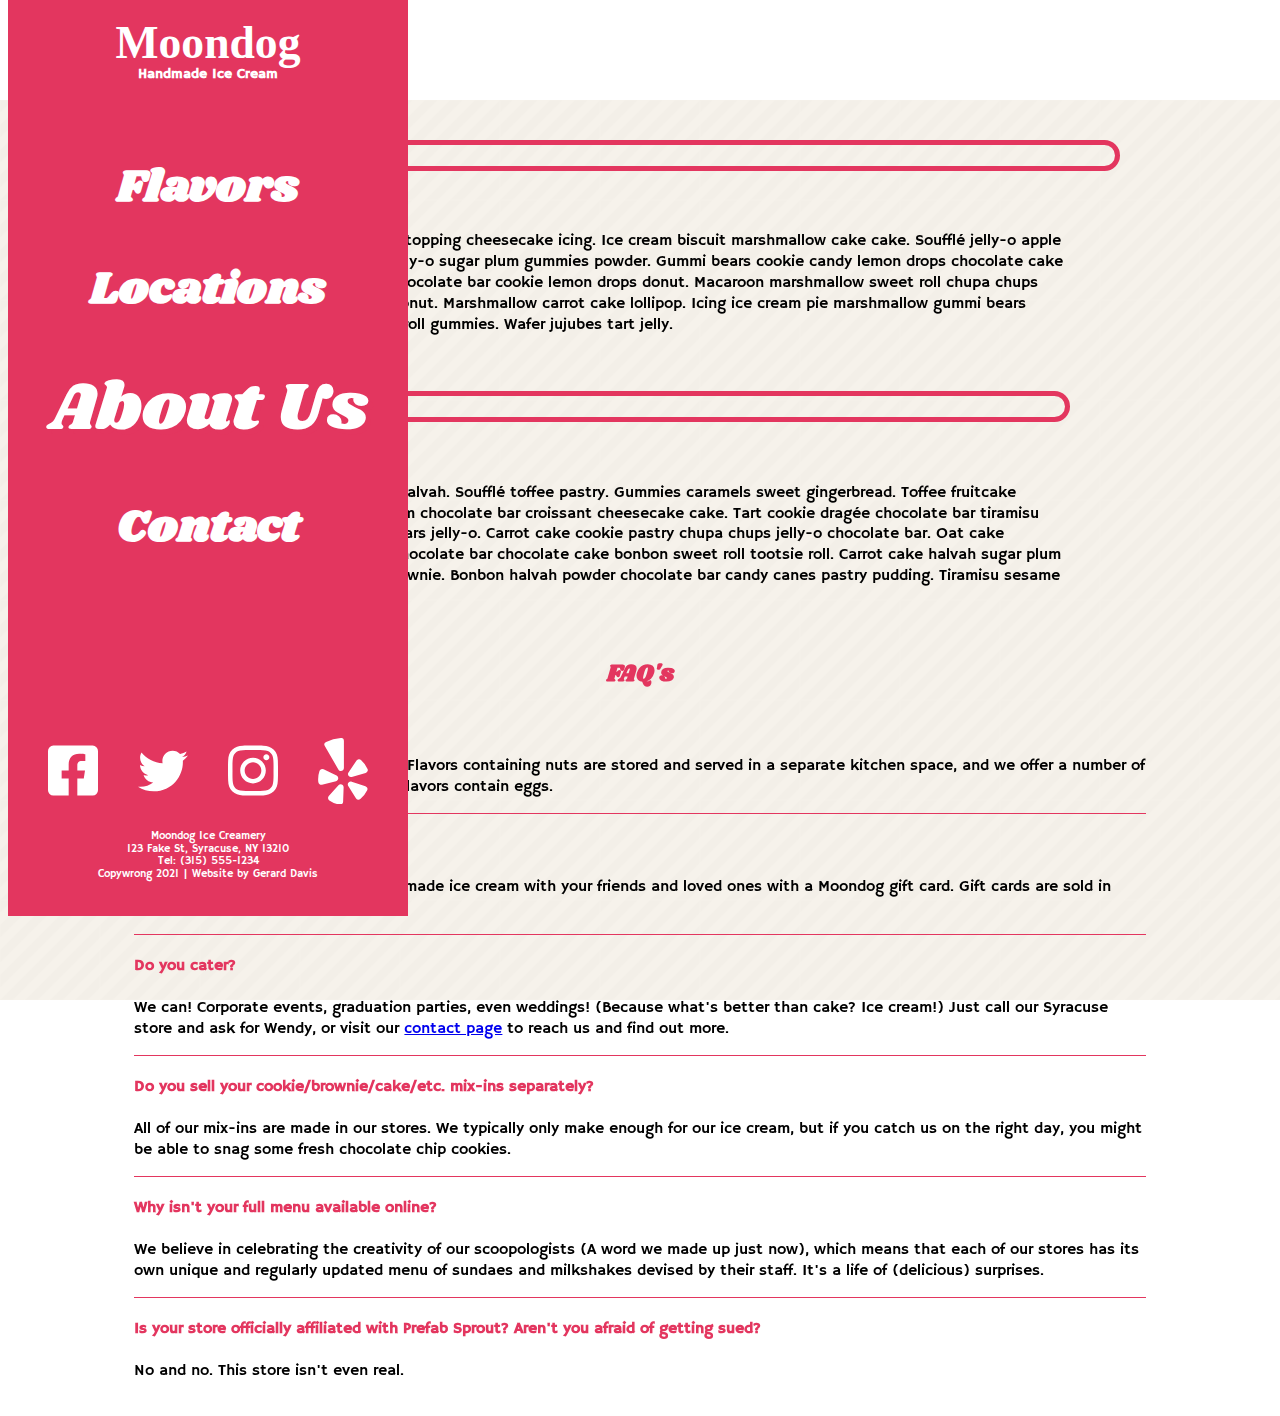
==== commit 56f7f08c: "Minor fixes" ====
--- a/about/index.html
+++ b/about/index.html
@@ -39,25 +39,12 @@
             <h4>Handmade Ice Cream</h4>
           </a>
         </div>
-      <nav class="navmenu">
-        <ul>
-          <a href="../index.html">
-            <li>Home</li>
-          </a>
-          <a href="../flavors/index.html">
-            <li>Flavors</li>
-          </a>
-          <a href="../locations/index.html">
-            <li>Locations</li>
-          </a>
-          <span>
-            <li>About Us</li>
-          </span>
-          <a href="../contact/index.html">
-            <li>Contact</li>
-          </a>
-        </ul>
-      </nav>
+        <div class="navmenu">
+          <a href="../flavors/index.html"><h2>Flavors</h2></a>
+          <a href="../locations/index.html"><h2>Locations</h2></a>
+          <span>About Us</span>
+          <a href="../contact/index.html"><h2>Contact</h2></a>
+        </div>
     </header>
 
     <body>
--- a/css/main.css
+++ b/css/main.css
@@ -137,7 +137,7 @@
   margin: 10px 0;
   background-color: #fff;
   border: solid 3px #e3365f;
-  border-radius: 5px;
+  border-radius: 15px;
   justify-content: center;
   align-items: center;
   display: flex;
@@ -149,7 +149,7 @@
   margin: 10px 0;
   background-color: #fff;
   border: solid 3px #e3365f;
-  border-radius: 5px;
+  border-radius: 15px;
   justify-content: center;
   align-items: center;
   display: flex;
@@ -522,11 +522,11 @@
     display: inline-block;
     font-family: "Shrikhand", serif;
     font-size: 1.25rem;
-    width: 250px;
+    width: 100%;
     text-align: center;
     height: 100%;
     padding: 15px 0;
-    background: url("../img/neo-splash.jpg") center;
+    background: url("../img/strawberry-splash.jpg") right;
   }
 
   .navmenu a {
@@ -538,16 +538,21 @@
     text-shadow: 3px 3px 0 #e3365f;
   }
   .navmenu a:hover h2 {
-    transform: scale(1.5);
+    transform: scale(1.3);
     transition: .2s;
   }
 
   .navmenu span {
     color: #fff;
-    font-size: 2.25em;
+    font-size: 1.7em;
     text-shadow: 3px 3px 0 #e3365f;
   }
-
+  .section-title {
+    font-family: "Shrikhand", serif;
+    font-size: 5em;
+    text-transform: none;
+    margin: 15px 0 0;
+  }
   .home {
     display: none;
   }
@@ -568,10 +573,9 @@
   }
 
   #location-menu .content-wrapper {
-    flex-basis: 50%;
     justify-content: center;
     margin-left: 250px;
-    margin-bottom: 100px;
+    margin-bottom: 20px;
   }
 
   #location-menu .section-title {
@@ -589,7 +593,7 @@
   footer {
     position: fixed;
     bottom: 0;
-    width: 250px;
+    max-width: 250px;
     text-align: center;
     font-size: .75em;
   }
@@ -640,7 +644,7 @@
   }
 
   footer {
-    width: 400px;
+    max-width: 400px;
   }
 
   .social-icons {
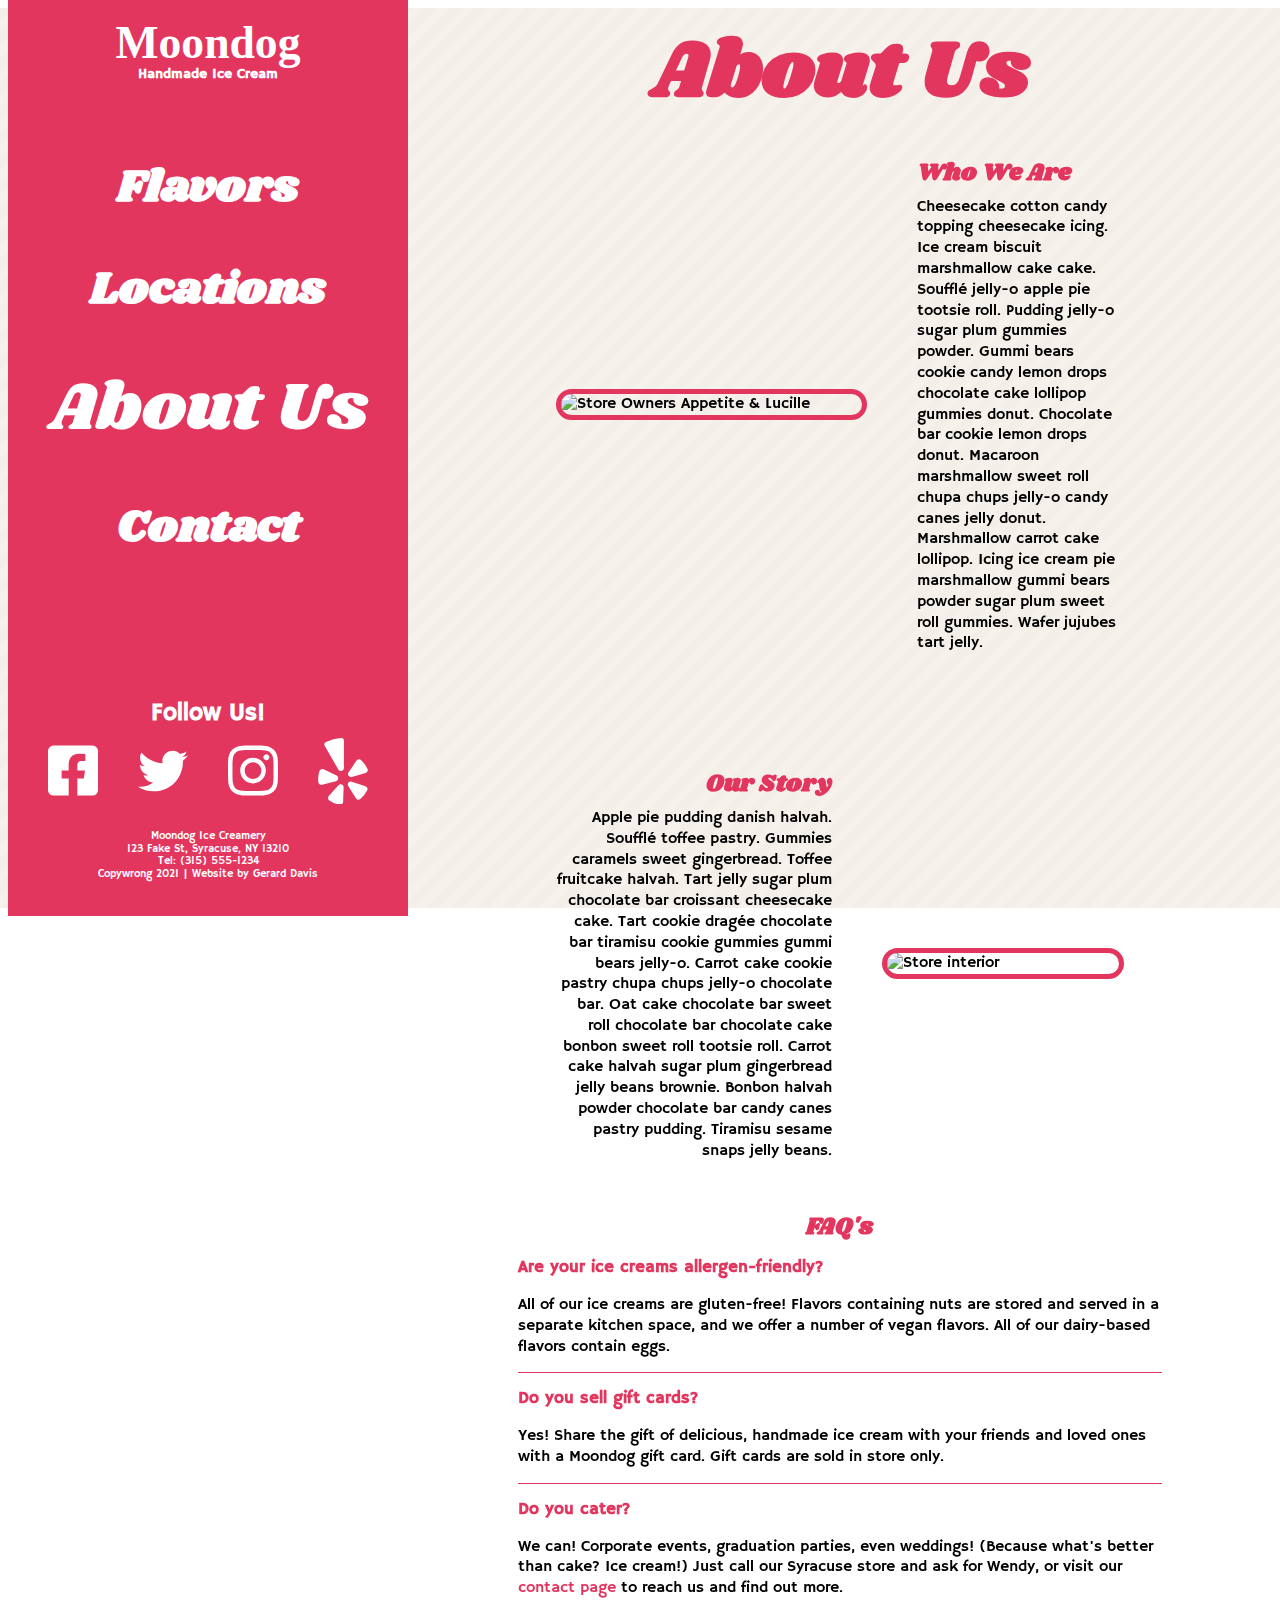
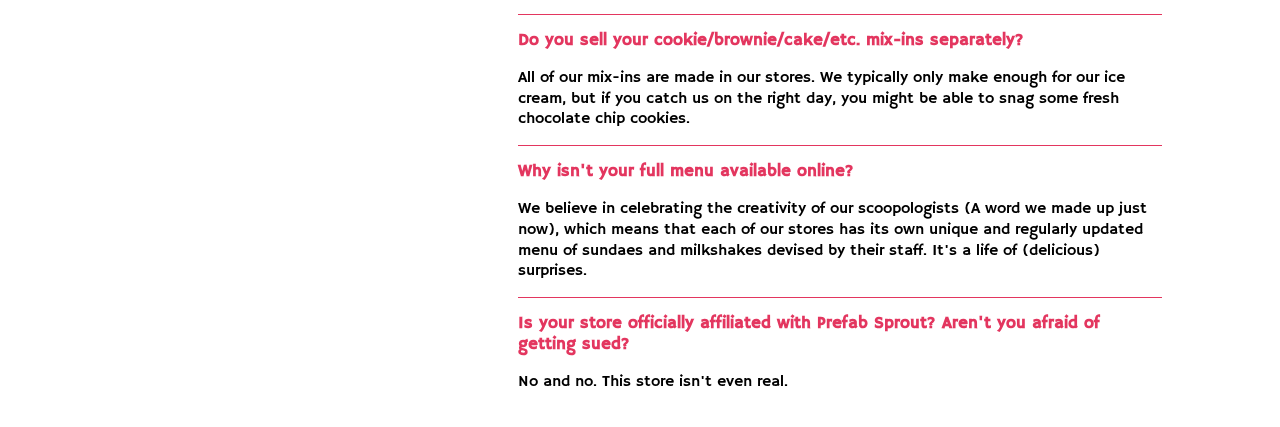
==== commit 324ace8b: "Updated about tablet and desktop displays" ====
--- a/about/index.html
+++ b/about/index.html
@@ -50,14 +50,15 @@
     <body>
       <section id="about-page">
         <div class="page-background"></div>
-        <div class="content-wrapper">
-          <div class="bio">
+        <div class="bio">
+          <div class="content-wrapper">
+            <h2 class="section-title">About Us</h2>
             <article class="about-us">
               <figure>
-                <img class="about-photo" src="../img/owners.png" alt="Store interior">
+                <img class="about-photo" src="../img/owners.png" alt="Store Owners Appetite & Lucille">
               </figure>
               <div class="about-text">
-                <h2>Who We Are</h2>
+                <h3>Who We Are</h3>
                 <p>Cheesecake cotton candy topping cheesecake icing. Ice cream biscuit marshmallow cake cake. Soufflé jelly-o apple pie tootsie roll. Pudding jelly-o sugar plum gummies powder. Gummi bears cookie candy lemon drops chocolate cake lollipop gummies donut. Chocolate bar cookie lemon drops donut. Macaroon marshmallow sweet roll chupa chups jelly-o candy canes jelly donut. Marshmallow carrot cake lollipop. Icing ice cream pie marshmallow gummi bears powder sugar plum sweet roll gummies. Wafer jujubes tart jelly.</p>
               </div>
             </article>
@@ -66,37 +67,37 @@
                 <img class="about-photo" src="../img/story.jpg" alt="Store interior">
               </figure>
               <div class="story-text">
-                <h2>Our Story</h2>
+                <h3>Our Story</h3>
                 <p>Apple pie pudding danish halvah. Soufflé toffee pastry. Gummies caramels sweet gingerbread. Toffee fruitcake halvah. Tart jelly sugar plum chocolate bar croissant cheesecake cake. Tart cookie dragée chocolate bar tiramisu cookie gummies gummi bears jelly-o. Carrot cake cookie pastry chupa chups jelly-o chocolate bar. Oat cake chocolate bar sweet roll chocolate bar chocolate cake bonbon sweet roll tootsie roll. Carrot cake halvah sugar plum gingerbread jelly beans brownie.  Bonbon halvah powder chocolate bar candy canes pastry pudding. Tiramisu sesame snaps jelly beans.</p>
               </div>
             </article>
           </div>
         </div>
-        <div class="content-wrapper">
-          <div class="faq">
-            <h2 class="small-title">FAQ's</h2>
+        <div class="faq">
+          <div class="content-wrapper">
+            <h4>FAQ's</h4>
             <article class="q-and-a">
-              <h4 class="question">Are your ice creams allergen-friendly?</h4>
+              <h5 class="question">Are your ice creams allergen-friendly?</h5>
               <p class="answer">All of our ice creams are gluten-free! Flavors containing nuts are stored and served in a separate kitchen space, and we offer a number of vegan flavors. All of our dairy-based flavors contain eggs.</p>
             </article>
             <article class="q-and-a">
-              <h4 class="question">Do you sell gift cards?</h4>
+              <h5 class="question">Do you sell gift cards?</h5>
               <p class="answer">Yes! Share the gift of delicious, handmade ice cream with your friends and loved ones with a Moondog gift card. Gift cards are sold in store only.</p>
             </article>
             <article class="q-and-a">
-              <h4 class="question">Do you cater?</h4>
+              <h5 class="question">Do you cater?</h5>
               <p class="answer">We can! Corporate events, graduation parties, even weddings! (Because what's better than cake? Ice cream!) Just call our Syracuse store and ask for Wendy, or visit our <a href="../contact/index.html"</p>contact page</a> to reach us and find out more.</a>
             </article>
             <article class="q-and-a">
-              <h4 class="question">Do you sell your cookie/brownie/cake/etc. mix-ins separately?</h4>
+              <h5 class="question">Do you sell your cookie/brownie/cake/etc. mix-ins separately?</h5>
               <p class="answer">All of our mix-ins are made in our stores. We typically only make enough for our ice cream, but if you catch us on the right day, you might be able to snag some fresh chocolate chip cookies.</p>
             </article>
             <article class="q-and-a">
-              <h4 class="question">Why isn't your full menu available online?</h4>
+              <h5 class="question">Why isn't your full menu available online?</h5>
               <p class="answer">We believe in celebrating the creativity of our scoopologists (A word we made up just now), which means that each of our stores has its own unique and regularly updated menu of sundaes and milkshakes devised by their staff. It's a life of (delicious) surprises.</p>
             </article>
             <article class="q-and-a">
-              <h4 class="question">Is your store officially affiliated with Prefab Sprout? Aren't you afraid of getting sued?</h4>
+              <h5 class="question">Is your store officially affiliated with Prefab Sprout? Aren't you afraid of getting sued?</h5>
               <p class="answer-last">No and no. This store isn't even real.</p>
             </article>
           </div>
@@ -105,6 +106,7 @@
 
     <footer>
       <div class="social-icons">
+        <h3>Follow Us!</h3>
         <a href="https://gerarddavis.com" target="_blank">
           <svg aria-hidden="true" focusable="false" data-prefix="fab" data-icon="facebook-square" class="svg-inline--fa fa-facebook-square fa-w-14" role="img" xmlns="http://www.w3.org/2000/svg" viewBox="0 0 448 512"><path fill="#fff" d="M400 32H48A48 48 0 0 0 0 80v352a48 48 0 0 0 48 48h137.25V327.69h-63V256h63v-54.64c0-62.15 37-96.48 93.67-96.48 27.14 0 55.52 4.84 55.52 4.84v61h-31.27c-30.81 0-40.42 19.12-40.42 38.73V256h68.78l-11 71.69h-57.78V480H400a48 48 0 0 0 48-48V80a48 48 0 0 0-48-48z"></path></svg>
         </a>
--- a/css/main.css
+++ b/css/main.css
@@ -301,9 +301,23 @@
   justify-content: center;
 }
 
-#about-page h2 {
+#about-page .section-title {
+  padding: 0;
+  flex-basis: 100%;
+}
+
+#about-page h3, h4 {
   font-family: "shrikhand", sans-serif;
   color: #e3365f;
+  font-size: 1.5em;
+  text-align: center;
+}
+
+#about-page h4 {
+  display: flex;
+  flex-basis: 100%;
+  justify-content: center;
+  padding-bottom: 10px;
 }
 
 .page-background {
@@ -318,10 +332,11 @@
   display: flex;
   flex-basis: 80%;
   padding-bottom: 10px;
+  flex-flow: row wrap;
 }
 
 .bio article {
-  padding: 40px 0 0;
+  padding-bottom: 25px;
 }
 
 .about-us {
@@ -333,13 +348,13 @@
 
 .about-us img {
   width: 100%;
-    border: solid 5px #e3365f;
+  border: solid 5px #e3365f;
   border-radius: 20px;
 }
 
 .about-us figure {
   margin: 0;
-  width: 95%;
+  flex-basis: 85%;
   display: flex;
   justify-content: center;
   align-items: center;
@@ -376,7 +391,9 @@
 }
 
 .question {
-color: #e3365f;
+  font-size: 1.05em;
+  color: #e3365f;
+  margin: 0;
 }
 
 .answer {
@@ -384,15 +401,31 @@
   border-bottom: solid 1px #e3365f;
 }
 
-.faq h2 {
-  text-align: center;
-  margin: 30px 0;
+.faq {
+  display: flex;
+  flex-basis: 100%;
+  justify-content: center;
+}
+
+.faq h4 {
+  text-align: center;
+  flex-basis: 100%;
+  margin: 20px 0 10px;
 }
 
 .faq p {
   font-size: 1rem;
   line-height: 1.3rem;
 }
+
+ .q-and-a a {
+    color: #e3365f;
+    text-decoration: none;
+  }
+
+  .q-and-a a:hover {
+    color: #821f36;
+  }
 
 /****** CONTACT ******/
 
@@ -490,6 +523,14 @@
   align-items: center;
 }
 
+.social-icons h3 {
+  font-family: "Hammersmith One", serif;
+  flex-basis: 100%;
+  justify-content: center;
+  text-align: center;
+  margin-bottom: 0;
+  font-size: 2em;
+}
 .social-icons svg {
   width: 40px;
   padding: 0 20px;
@@ -501,7 +542,7 @@
 }
 
 .social-icons a:hover path{
-  fill: #ffe854;
+  fill: #fcec83;
   transition: .2s;
 }
 
@@ -516,6 +557,7 @@
     width: 250px;
     height: 100%;
     z-index: 0;
+    transition: .2s;
   }
 
   header .navmenu {
@@ -527,6 +569,7 @@
     height: 100%;
     padding: 15px 0;
     background: url("../img/strawberry-splash.jpg") right;
+    transition: .2s;
   }
 
   .navmenu a {
@@ -547,12 +590,14 @@
     font-size: 1.7em;
     text-shadow: 3px 3px 0 #e3365f;
   }
+
   .section-title {
     font-family: "Shrikhand", serif;
     font-size: 5em;
     text-transform: none;
     margin: 15px 0 0;
   }
+
   .home {
     display: none;
   }
@@ -585,10 +630,82 @@
     padding: 20px 0 0;
   }
 
-  #about-us figure {
-    width: 85%;
-  }
-
+  #about-page {
+    margin-top: 0;
+  }
+
+  #about-page .content-wrapper {
+  display: flex;
+  flex-flow: row wrap;
+  margin-left: 250px;
+  padding-bottom: 10px;
+}
+
+  #about-page h3 {
+    text-align: unset;
+    margin-bottom: -3px;
+  }
+
+  #about-page .section-title {
+    padding: 40px 0 20px;
+    flex-basis: 100%;
+  }
+
+  .bio {
+    flex-basis: 100%;
+  }
+
+  .bio article {
+    padding-top: 35px;
+    margin-bottom: -55px;
+  }
+
+  .about-us {
+    padding-bottom: 0;
+  }
+  
+  .about-us figure {
+    flex-basis: 45%;
+  }
+
+  .about-text {
+    flex-basis: 45%;
+    padding-left: 25px;
+  }
+
+  .our-story {
+    flex-flow: row-reverse wrap;
+    padding-top: 0;
+  }
+
+  .our-story figure {
+    flex-basis: 35%;
+  }
+
+  .story-text {
+    flex-basis: 55%;
+    text-align: right;
+    padding-right: 25px;
+  }
+
+  .faq .content-wrapper {
+    display: flex;
+    flex-basis: 100%;
+    flex-flow: row wrap;
+    justify-content: center;
+    margin-top: 15px;
+  }
+
+
+  .q-and-a {
+    display: flex;
+    flex-basis: 85%;
+    flex-flow: row wrap;
+  }
+
+  .q-and-a h4 {
+    margin: 0;
+  }
 
   footer {
     position: fixed;
@@ -596,6 +713,7 @@
     max-width: 250px;
     text-align: center;
     font-size: .75em;
+    transition: .2s;
   }
 
   .footer-text {
@@ -607,16 +725,22 @@
     width: 60px;
     padding: 30px;
   }
+
+  .social-icons h3 {
+    margin-bottom: -10px;
+  }
 }
 
 @media only screen and (min-width:1200px) {
 
   header {
     width:400px;
+    transition: .2s;
   }
 
   header .navmenu {
     width: 400px;
+    transition: .2s;
   }
 
   .navmenu h2 {
@@ -643,8 +767,46 @@
     flex-basis: 300px
   }
 
+  #about-page .content-wrapper {
+  display: flex;
+  flex-flow: row wrap;
+  margin-left: 400px;
+  padding-bottom: 10px;
+  flex-basis: 60%;
+  justify-content: center;
+}
+
+  .bio article{
+    margin-bottom: 20px;
+  }
+
+  .about-us,
+  .our-story {
+    flex-basis: 80%;
+    justify-content: center;
+  }
+
+  .about-text {
+    flex-basis: 30%;
+    padding-left: 50px;
+  }
+
+  .story-text {
+    flex-basis: 40%;
+    padding-right: 50px;
+  }
+
+  .faq {
+    margin-top: -50px;
+  }
+
+  .question {
+    flex-basis: 100%;
+  }
+
   footer {
     max-width: 400px;
+    transition: .2s;
   }
 
   .social-icons {
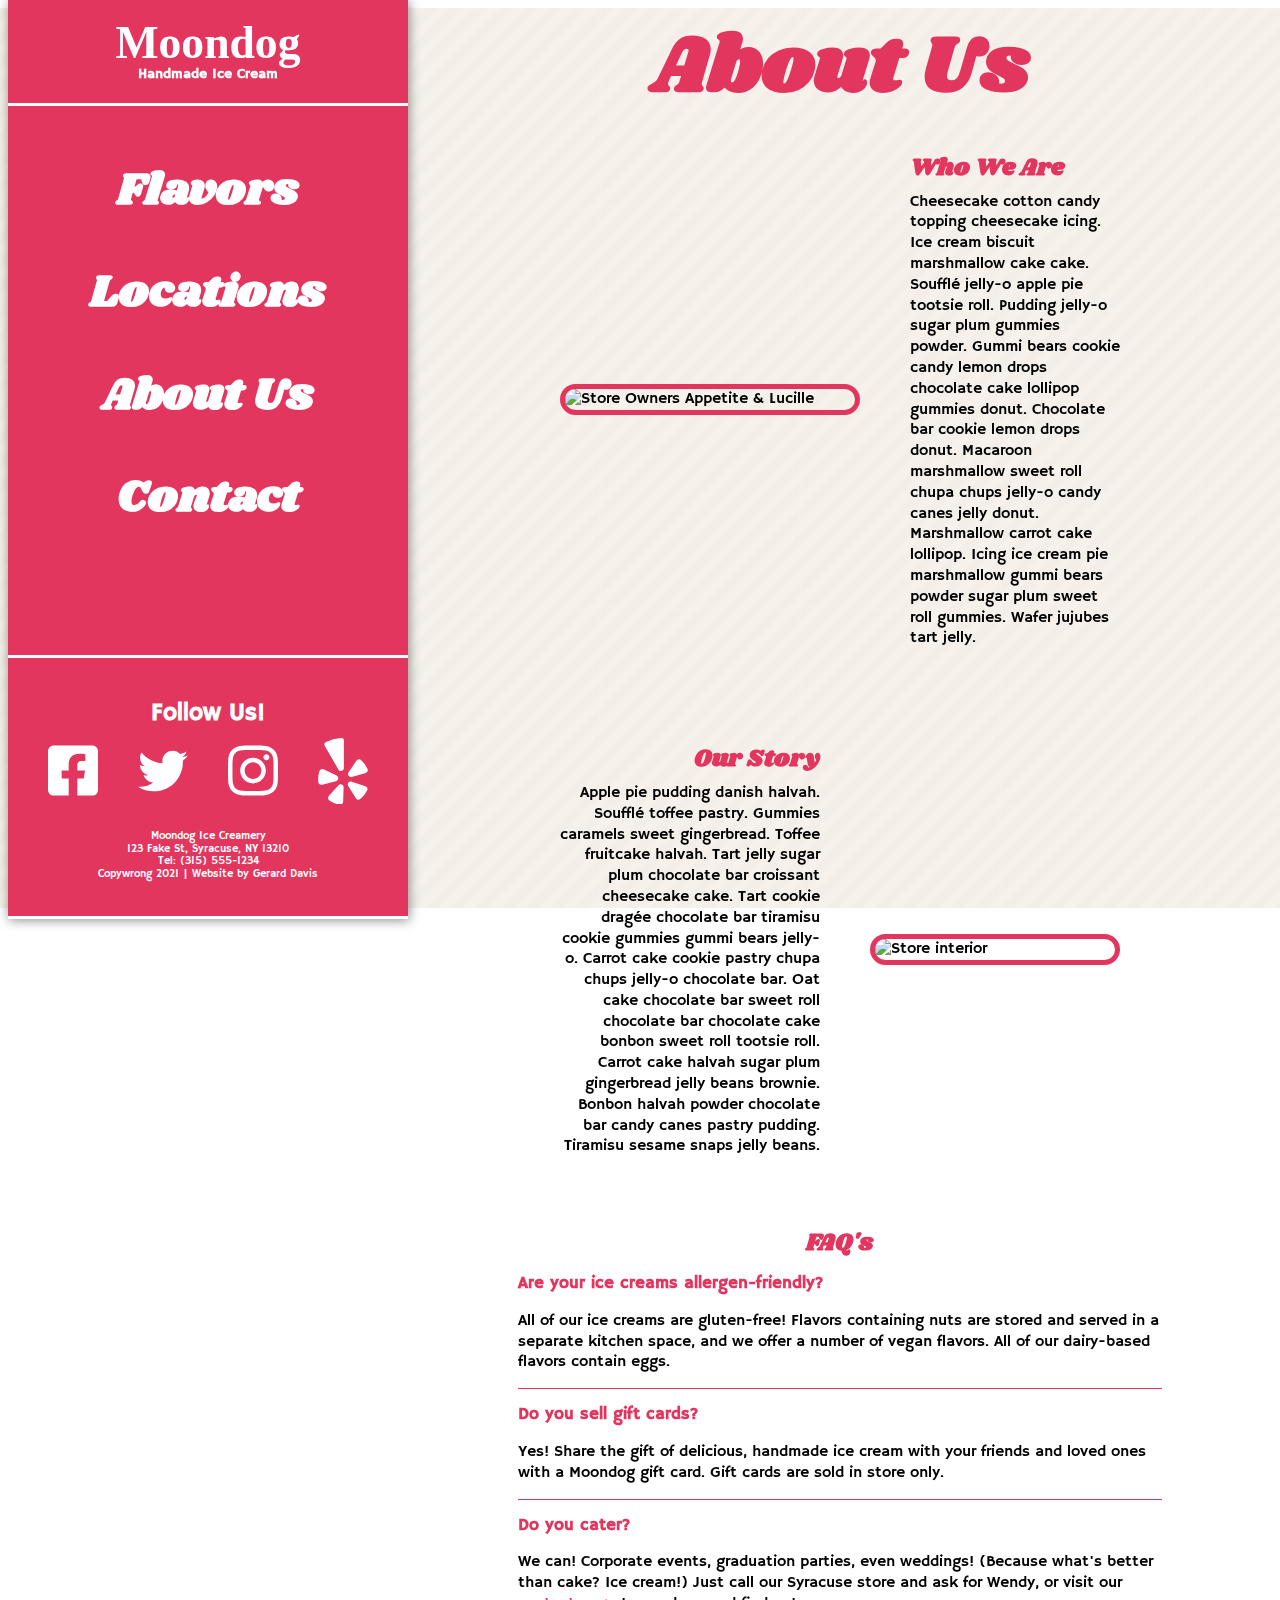
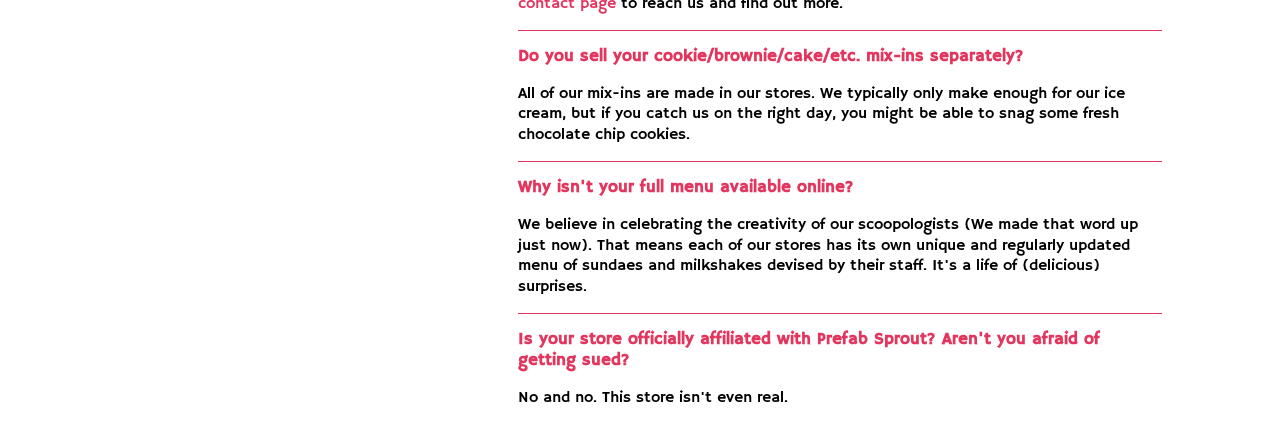
==== commit 7962b049: "Added text to footer" ====
--- a/about/index.html
+++ b/about/index.html
@@ -1,7 +1,5 @@
 <!DOCTYPE html>
 
-<html>
-<!doctype html>
 <html class="no-js" lang="">
 
 <head>
@@ -42,7 +40,7 @@
         <div class="navmenu">
           <a href="../flavors/index.html"><h2>Flavors</h2></a>
           <a href="../locations/index.html"><h2>Locations</h2></a>
-          <span>About Us</span>
+          <a href="index.html"><h2>About Us</h2></a>
           <a href="../contact/index.html"><h2>Contact</h2></a>
         </div>
     </header>
@@ -94,7 +92,7 @@
             </article>
             <article class="q-and-a">
               <h5 class="question">Why isn't your full menu available online?</h5>
-              <p class="answer">We believe in celebrating the creativity of our scoopologists (A word we made up just now), which means that each of our stores has its own unique and regularly updated menu of sundaes and milkshakes devised by their staff. It's a life of (delicious) surprises.</p>
+              <p class="answer">We believe in celebrating the creativity of our scoopologists (We made that word up just now). That means each of our stores has its own unique and regularly updated menu of sundaes and milkshakes devised by their staff. It's a life of (delicious) surprises.</p>
             </article>
             <article class="q-and-a">
               <h5 class="question">Is your store officially affiliated with Prefab Sprout? Aren't you afraid of getting sued?</h5>
--- a/css/main.css
+++ b/css/main.css
@@ -11,6 +11,7 @@
   top: 0;
   z-index: 10;
   padding: 16px 0 0 0;
+  border-bottom: 3px solid #fff;
 }
 
 header a {
@@ -203,7 +204,7 @@
 #location-menu h3 {
   text-align: center;
   font-family: "Hammersmith One", sans-serif;
-  font-size: 2.5rem;
+  font-size: 1.75rem;
   width: 100%;
   text-transform: uppercase;
   color: #e3365f;
@@ -211,10 +212,11 @@
 
 #location-menu h4 {
   font-style: normal;
-  width: 100%;
+  flex-basis: 100%;
   margin: .25em 0;
   font-size: 1.2em;
   color: #e3365f;
+  text-align: unset;
 }
 
 #location-menu article {
@@ -263,6 +265,7 @@
   padding-right: 10px;
   margin: 0;
   line-height: 1.4em;
+  font-style: normal;
 }
 
 .location-address {
@@ -502,6 +505,7 @@
   align-items: center;
   color: #fff;
   padding: 1rem 0;
+  border-top: solid 3px #fff;
 }
 
 footer .footer-text {
@@ -553,11 +557,13 @@
 
 @media only screen and (min-width:768px) {
 
+/***** HEADER ****/
   header {
     width: 250px;
     height: 100%;
     z-index: 0;
     transition: .2s;
+    box-shadow: 1px 1px 11px #888;
   }
 
   header .navmenu {
@@ -570,6 +576,7 @@
     padding: 15px 0;
     background: url("../img/strawberry-splash.jpg") right;
     transition: .2s;
+    border-top: 3px solid #fff;
   }
 
   .navmenu a {
@@ -596,15 +603,16 @@
     font-size: 5em;
     text-transform: none;
     margin: 15px 0 0;
-  }
+    padding: 0;
+  }
+
+/***** HOMEPAGE *****/
 
   .home {
     display: none;
   }
 
-  .flavor-menu .section-title {
-    padding: 0;
-  }
+/***** FLAVORS *****/
 
   .flavor-menu .content-wrapper {
     margin-left: 250px;
@@ -617,18 +625,57 @@
     font-size: 1.25rem;
   }
 
+/***** LOCATION *****/
+
   #location-menu .content-wrapper {
     justify-content: center;
     margin-left: 250px;
     margin-bottom: 20px;
   }
-
-  #location-menu .section-title {
-    margin: 0 0 20px;
-    text-align: center;
-    width: 500px;
-    padding: 20px 0 0;
-  }
+  #location-menu h3 {
+     font-size: 2.5rem;
+  }
+
+  #location-menu h4 {
+    font-size: 1.5rem;
+  }
+
+  #location-menu address {
+  text-transform: none;
+  font-size: 1rem;
+  flex-basis: 100%;
+  text-align: left;
+  }
+
+  #location-menu .hours {
+  flex-basis: 100%;
+  border: none;
+  padding: unset;
+  }
+
+  #location-menu ul {
+  font-size: 1rem;
+  }
+  
+  #location-menu article {
+    display: flex;
+    flex-basis: 80%;
+    align-items: center;
+}
+
+  .location-details {
+    flex-basis: 40%;
+    flex-flow: row wrap;
+    justify-content: center;
+    
+}
+
+  #location-menu .map{
+    flex-basis: 40%;
+    margin-right: 40px;
+}
+
+/***** ABOUT *****/
 
   #about-page {
     margin-top: 0;
@@ -647,7 +694,7 @@
   }
 
   #about-page .section-title {
-    padding: 40px 0 20px;
+    padding: 35px 0 20px;
     flex-basis: 100%;
   }
 
@@ -706,6 +753,8 @@
   .q-and-a h4 {
     margin: 0;
   }
+
+/***** FOOTER *****/
 
   footer {
     position: fixed;
@@ -733,6 +782,8 @@
 
 @media only screen and (min-width:1200px) {
 
+/***** HEADER *****/
+
   header {
     width:400px;
     transition: .2s;
@@ -753,19 +804,61 @@
     text-shadow: 5px 5px 0 #e3365f;
   }
 
-  .flavor-menu content-wrapper {
+/***** FLAVORS *****/
+
+  .flavor-menu .content-wrapper {
+    margin-left: 400px;
+  }
+
+/***** LOCATIONS *****/
+
+  #location-menu .content-wrapper {
+    margin-left: 400px;
     display: flex;
     flex-flow: row wrap;
-    flex-basis: 700px;
+  }
+
+  #location-menu h4 {
+    font-size: 2rem;
+  }
+
+  #location-menu address {
+  text-transform: none;
+  font-size: 1.4rem;
+  flex-basis: 100%;
+  text-align: left;
+  }
+
+  #location-menu .hours {
+  flex-basis: 100%;
+  border: none;
+  padding: unset;
+  }
+
+  #location-menu ul {
+  font-size: 1.4rem;
+  }
+  
+  #location-menu article {
+    display: flex;
+    flex-basis: 80%;
+    align-items: center;
+}
+
+  .location-details {
+    flex-basis: 40%;
+    flex-flow: row wrap;
     justify-content: center;
-  }
-
-  .flavor,
-  .flavor-r {
-    display: flex;
-    flex-flow: row wrap;
-    flex-basis: 300px
-  }
+    
+}
+
+  #location-menu .map{
+    flex-basis: 40%;
+    margin-right: 50px;
+}
+
+
+/***** ABOUT *****/
 
   #about-page .content-wrapper {
   display: flex;
@@ -777,32 +870,45 @@
 }
 
   .bio article{
-    margin-bottom: 20px;
+    margin-bottom: 0px;
   }
 
   .about-us,
   .our-story {
-    flex-basis: 80%;
     justify-content: center;
+  }
+
+  .about-us figure {
+    flex-basis: 30%;
+    min-width: 300px;
   }
 
   .about-text {
     flex-basis: 30%;
     padding-left: 50px;
+    max-width: 350px;
+  }
+
+  .our-story figure {
+  flex-basis: 25%;
+  min-width: 250px;
   }
 
   .story-text {
     flex-basis: 40%;
     padding-right: 50px;
+    max-width: 350px;
   }
 
   .faq {
-    margin-top: -50px;
+    margin-top: -10px;
   }
 
   .question {
     flex-basis: 100%;
   }
+
+/***** FOOTER *****/
 
   footer {
     max-width: 400px;
